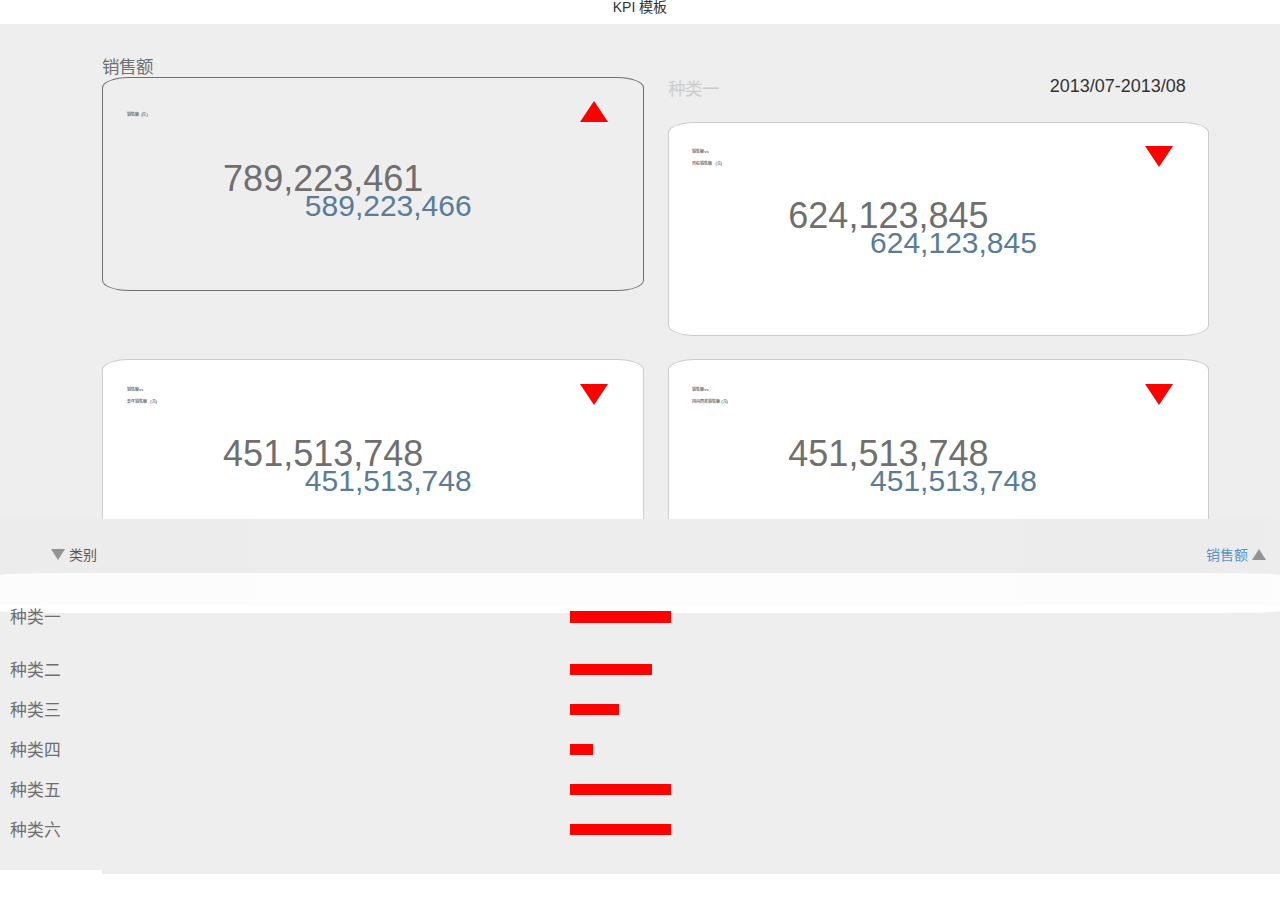
==== index.html @ d042d98a "the kpi io" ====
<!DOCTYPE html>
<html lang="zh-CN">
  <head>
    <meta charset="utf-8">
    <meta http-equiv="X-UA-Compatible" content="IE=edge">
    <meta name="viewport" content="width=device-width, initial-scale=1">
      <meta name="viewport" content="width=device-width, initial-scale=1.0, user-scalable=0, minimum-scale=1.0, maximum-scale=1.0">
      <meta name="apple-mobile-web-app-capable" content="yes">
      <meta name="apple-mobile-web-app-status-bar-style" content="black">
    <!-- 上述3个meta标签*必须*放在最前面，任何其他内容都*必须*跟随其后！ -->
    <title>Bootstrap 101 Template</title>
      <script src="./bower_components/jquery/dist/jquery.min.js"></script>
      <script src="./js/jq_scroll.js"></script>
      <script type="text/javascript" src="./bower_components/jquery-touchswipe/jquery.touchSwipe.min.js"></script>
    <!--  <script src="./js/scroll.js"></script>
    <!-- Bootstrap -->
    <link href="./bower_components/bootstrap/dist/css/bootstrap.min.css" rel="stylesheet">
    <link rel="stylesheet" type="text/css" href="./css/main.css">
    <!-- HTML5 shim and Respond.js for IE8 support of HTML5 elements and media queries -->
    <!-- WARNING: Respond.js doesn't work if you view the page via file:// -->
    <!--[if lt IE 9]>
      <script src="//cdn.bootcss.com/html5shiv/3.7.2/html5shiv.min.js"></script>
      <script src="//cdn.bootcss.com/respond.js/1.4.2/respond.min.js"></script>
    <![endif]-->
      <script type="text/javascript">
          $(document).ready(function(){
              $("#wrapper").Scroll({line:1,speed:100,timer:1000,up:"but_up",down:"but_down"});

          })
      </script>
  </head>
  <body>
  <div class="container_wrap">
           <h1 class="page_title">KPI 模板 </h1>

        <div class="row indContainer">

            <h2 class="row_title ">销售额</h2>
                <p class="curr_goods">种类一</p>
            <h4 class="curr_month">2013/07-2013/08</h4>

            <!--the grid begin   -->

            <div class="col-xs-6 inde sales_vs_last active_box" data-inde="销售额">
                <p class="curr_inde_title">销售额  &nbsp;(元)</p>
                <span class="tringle  right"></span>
                <a href="#" class="curr_data">789,221,668</a>
                <a href="#" class="last_data">623,878,456</a>
            </div>

             <div class="col-xs-6 inde sales" data-inde="销售额vs目标销售额(元)">
                 <p class="curr_inde_title">销售额vs<br>目标销售额  &nbsp; (元)</p>
                 <span class="tringle right"></span>
                 <a href="#" class="curr_data">789,221,668</a>
                 <a href="#" class="last_data">623,878,456</a>
            </div>

             <div class="col-xs-6 inde average" data-inde="销售额vs去年销售额(元)">
                 <p class="curr_inde_title">销售额vs<br>去年销售额  &nbsp; (元)</p>
                 <span class="tringle right"></span>
                 <a href="#" class="curr_data">789,221,668</a>
                 <a href="#" class="last_data">623,878,456</a>
            </div>

             <div class="col-xs-6 inde profit" data-inde="销售额vs国内同类销售额(元)">
                 <p class="curr_inde_title">销售额vs<br>国内同类销售额&nbsp;(元)</p>
                 <span class="tringle right"></span>
                 <a href="#" class="curr_data">789,221,668</a>
                 <a href="#" class="last_data">623,878,456</a>
            </div>

             <div class="col-xs-6 inde total" data-inde="销售额vs国际同类销售额(元)">
                 <p class="curr_inde_title">销售额vs<br>国际同类销售额&nbsp;(元)</p>
                 <span class="tringle right"></span>
                 <a href="#" class="curr_data">789,221,668</a>
                 <a href="#" class="last_data">623,878,456</a>
            </div>

             <div class="col-xs-6 inde transaction" data-inde="总处方数">
                 <p class="curr_inde_title">总处方数  &nbsp; (个)</p>
                 <span class="tringle right"></span>
                 <a href="#" class="curr_data">789,221,668</a>
                 <a href="#" class="last_data">623,878,456</a>
            </div>

            <!-- wait to dynamic add -->
            <!-- the grid end     -->
            <div class="clearfix"></div>
            <div class="togglePage left">
                <a class="toggle_circle active_circle"></a>
                <a class="toggle_circle"></a>
            </div>   <!-- togglePage  end -->
        </div>  <!--  indeContainer end -->



        <div class="indecatorArr">
            <div class="inde_detail">
                <span ><i class="arrow_down"></i>&nbsp;类别</span>
                <span class="right sales_inde"><a>销售额 </a> <i class="arrow_top"></i></span>
            </div>   <!-- indecatorArr  end -->

            <div id="wrapper">
                <div id="scroller">
                    <ul>
                        <li class="curr_type_goods list_goods">种类一 <span class=""></span></li>
                        <li class="list_goods">种类二    <span class=" "></span></li>
                        <li class="list_goods">种类三    <span class=" "></span></li>
                        <li class="list_goods">种类四    <span class=" "></span></li>
                        <li class="list_goods">种类五    <span class=" "></span></li>
                        <li class="list_goods">种类六    <span class=" "></span></li>
                    </ul>
                </div>
            </div>
  </div>
</div>     <!-- container_wrapper end  -->


    <!-- jQuery (necessary for Bootstrap's JavaScript plugins) -->


 <script src="./js/scroll.js" ></script>
  </body>
</html>
---- css/main.css ----
/**********      page        ich

**********
		TODO the curr respon device base on ip6

**********/

/**********      public         css   ********************/
*{
	 margin: 0;
	padding: 0;
}
a:hover,link{
	 text-decoration: none;
}
html,body{
	 height: 100%;
}
li{
	 list-style: none;

}
h1,h2,h3,h4,h5{
	 margin: 0;
	padding: 0;
}
a{
	 text-decoration: none;
}
span{
	 margin: 0;
	padding: 0;
	display:  inline !important;
}
.left{
	 float: left;
	display: inline-block;
}
.right{
	float: right;

}
.clearfix_ri{
	clear: right;
}

.tringle{
	 margin-top: 0;
}
.red_tringle_top{
	width:0;
	height:0;
	border-left:1em solid transparent;
	border-right:1em solid transparent;
	border-bottom:1.5em solid red;
}
.red_tringle_bottom{
	width:0;
	height:0;
	border-left:1em solid transparent;
	border-right:1em solid transparent;
	border-top:1.5em solid red;
	margin:  0 !important;
	padding: 0 !important;
}

.green_tringle_top{
	width:0;
	height:0;
	border-left:2rem solid transparent;
	border-right:2rem solid transparent;
	border-bottom:2rem solid green;
}
.green_tringle_bottom{
	width:0;
	height:0;
	border-left:2rem solid transparent;
	border-right:2rem solid transparent;
	border-top:2rem solid green;
}

/* the css style important rank sort by */
.active_box{
	 border-color: #6f6f6f !important;
	 background-color: #eeeeee !important;
}


.active_circle{
	 background-color: #7d7d7d !important;
}


.arrow_down{
	width:0;
	height:0;
	border-left:.5em solid transparent;
	border-right:.5em solid transparent;
	border-top:.8em solid #7d7d7d;
	display: inline-block;
}

.arrow_top{
	width:0;
	height:0;
	border-left:.5em solid transparent;
	border-right:.5em solid transparent;
	border-bottom:.8em solid #7d7d7d;
	display: inline-block;
}




/*********       publice        css       end ************/
.container_wrap{                   /* total wrapper */
	 background: #ffffff;
	 width: 100% ;
	 height: 100% ;

}
.page_title{
	/* TODO height 2.7% */
	 text-align: center;
	 height: 2.7%;
	font-size: 1em;
}
.row_title,.curr_goods{
   font-size: 1.25em;
}
.row_title{
	  color: #6f6f6f;
}
.curr_goods{
	 color: #919191;
}
.curr_month{
	 float: right;
	margin-right: 8%;
}
.indContainer,.indecatorArr{
    background: #eeeeee;
	margin: 0 auto 0 auto;
	width: 100%;
}

.indContainer{
	/* padding-left-right 18px top 20px*/
	/* the parent width 100% 750px*/
  /* height 682
   page height 1334
  */
  padding:2.6% 0 0 8% ;
  height: 55%;  /*  55% */
}
.curr_goods{
	 color: #cccccc;
	 display: inline-block;
	 margin-bottom: 20px;
}

.inde{
    /*   width 346 height 160
        the parent elem  width  750 height 682
        now 175 * 83
        46 * 23 %
    */
	width: 46%;
	height: 23%;
	background: white;
	padding: 2% 3% 15% 2%;
	border: 1px solid #cccccc;
	border-radius: 5%;
    margin-bottom: 2%;

	/*box-shadow: 1px 1px black;*/
}

.curr_inde_title{
	font-size: 0.4rem;
	color: #6f6f6f;
	font-weight: 600;
	line-height: 1.2rem;
	height: 1rem;
    margin-bottom: 5%;
	display: inline-block;
}

.curr_data{
    font-size: 2.2rem;
	color: #6f6f6f;
	display: block;
	margin-left: 20%;
	margin-top: -4%;
}
.last_data{
	 font-size: 1.8rem;
	 color: #5a7c96;
	display: block;
	 margin-left: 37%;
	margin-top: -3%;

}


.inde:nth-child(even){
	  margin-right: 2%;  /*2%*/

}

.togglePage{
    width: 100%;
	height: 2em;
	background: #eeeeee;
	text-align: center;
	margin-top: 1%;


}
.togglePage a:first-child{
	 margin-right: 3%;
	margin-left: -6%;
}

.toggle_circle{
	 width: 10px;
	 height: 10px ;
	 border-radius: 50%;
	 background: #cecece;
	display: inline-block !important;
}

.indecatorArr{
	/* box height 1334
	   this height 520
	*/
	height: 39%;
	position: relative;
}


.inde_detail{
	  /*
	  	 height 118px
	  */
	width: 100%;
	height: 24.6%;
	z-index: 10;
	position: absolute;
	background-color: rgba(229,229,229,0.1);
	opacity: 0.8;
	padding-top: 2%;
	padding-left: 4%;
}
.sales_inde{
	  margin-right: 1em;
	  color: #ababab;
}



/******************/

#wrapper {
	position: absolute;
	overflow: hidden;
	left: 0;
	top: 8%;
	bottom: 0;
	right:0;

}


#scroller li {
	padding: 0 10px;
	height: 40px;
	line-height: 40px;
	background-color: #eee;
	font-size: 1.2em;
	color:#6f6f6f;


}

.obj_data{
	 opacity: 0;
}

.curr_type_goods{
	width: 100%;
	border-radius: 5%;
	background: white !important;
	display: block;
	z-index: 2000;
	margin:2% 0 1% 0;

}

.type_rect{

	 height: .7em;
	 background-color: red;
	 margin-top: 3%;
     display: inline-block !important;
	margin-left: 40%;


}
/**********************/



/**************************** ipad  media query   css  start****************************/

/* i5 max width 320px */
@media screen and (max-device-width: 320px) and (min-device-width: 320px){
	.tringle{

	}
	.curr_data{
		font-size: 1.8rem;
		margin-top: 0;
	}
	.last_data{
		font-size: 1.3rem;
		margin-top: -4%;
	}
	.indContainer{
		height: 68%;
	}
    .curr_inde_title{
        width: 58%;
	}
	.inde{
		 height: 24%;
		 padding-bottom: 8%;
	}
}

/* galaxy 5 max width 320px */
@media screen and (max-device-width: 360px) and (min-device-width: 360px){
	.tringle{
		margin-top: -25%;
		margin-right: -20%;
	}
	.curr_data{
		 font-size: 1.8rem;
	}
	.last_data{
		 font-size: 1.5rem;
		 margin-top: -4%;
	}
	.indContainer{
		 height: 58%;
	}

}


/* i6 max width 375px */
@media screen and (max-device-width: 375px) {
	 .inde{
		  padding: 2% 8% 22% 2%;
	 }
	.tringle{
		margin-top: 0;
		margin-right: -18%;
	}
	.togglePage{
		 margin-top: -1%;
	}
}


/* ipad max width 768px*/
@media screen and (min-device-width: 768px) {
	.tringle{
		margin-top: 0;
		margin-bottom: 6%;

	}
	.curr_data{
		font-size: 3.6rem;
		margin-right: -30%;
		margin-top: 2%;
	}
	.last_data{
		font-size: 3rem;
		margin-top: -4%;
	}
	.inde{
		 padding-bottom: 16%;
	}
}

/**************************** ipad  media query   css  end ************************/
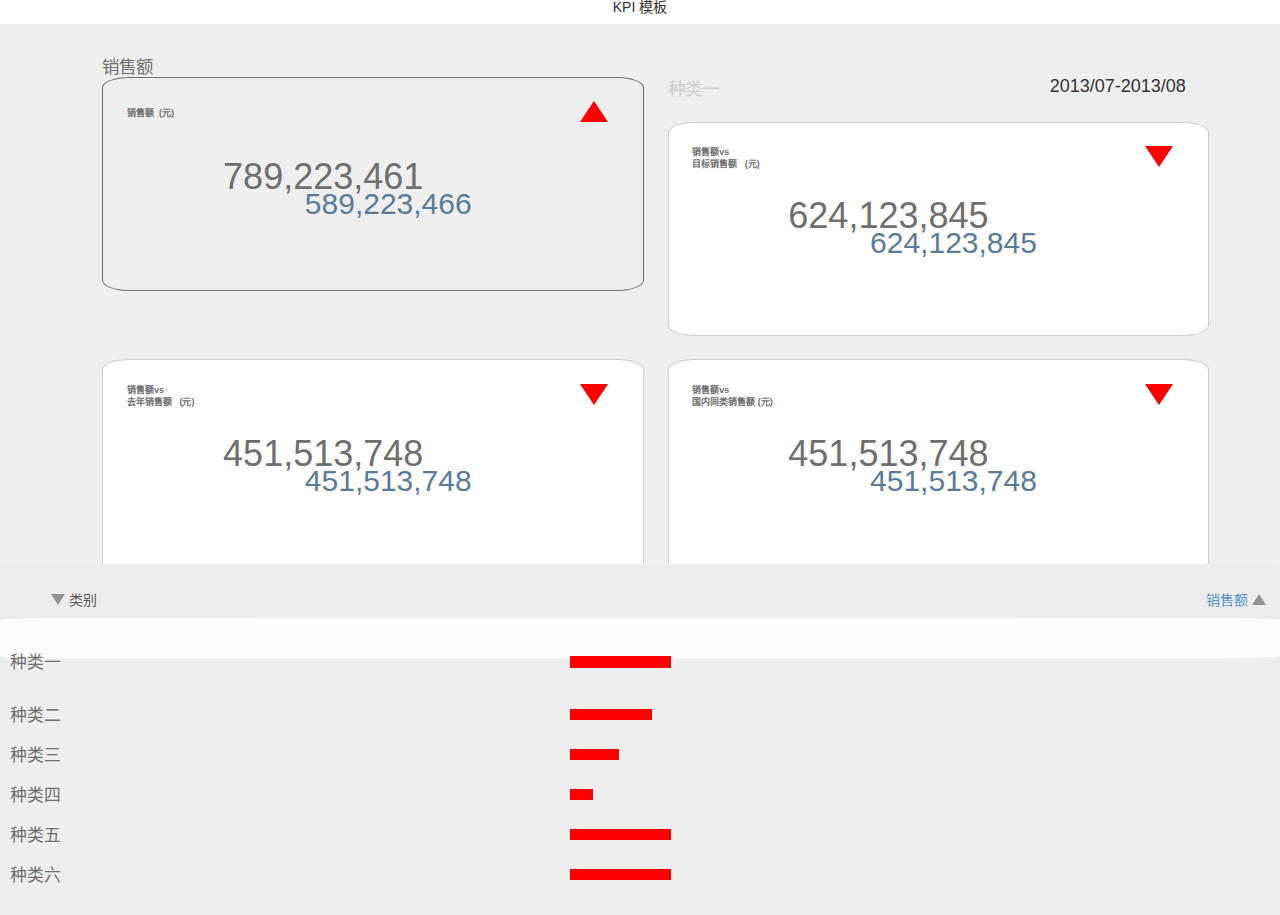
==== commit 8880c27e: "3" ====
--- a/index.html
+++ b/index.html
@@ -8,7 +8,7 @@
       <meta name="apple-mobile-web-app-capable" content="yes">
       <meta name="apple-mobile-web-app-status-bar-style" content="black">
     <!-- 上述3个meta标签*必须*放在最前面，任何其他内容都*必须*跟随其后！ -->
-    <title>Bootstrap 101 Template</title>
+    <title>RitsuYan Io</title>
       <script src="./bower_components/jquery/dist/jquery.min.js"></script>
       <script src="./js/jq_scroll.js"></script>
       <script type="text/javascript" src="./bower_components/jquery-touchswipe/jquery.touchSwipe.min.js"></script>
--- a/css/main.css
+++ b/css/main.css
@@ -151,7 +151,7 @@
    page height 1334
   */
   padding:2.6% 0 0 8% ;
-  height: 55%;  /*  55% */
+  height: 60%;  /*  55% */
 }
 .curr_goods{
 	 color: #cccccc;
@@ -177,7 +177,7 @@
 }
 
 .curr_inde_title{
-	font-size: 0.4rem;
+	font-size: 0.9rem;
 	color: #6f6f6f;
 	font-weight: 600;
 	line-height: 1.2rem;
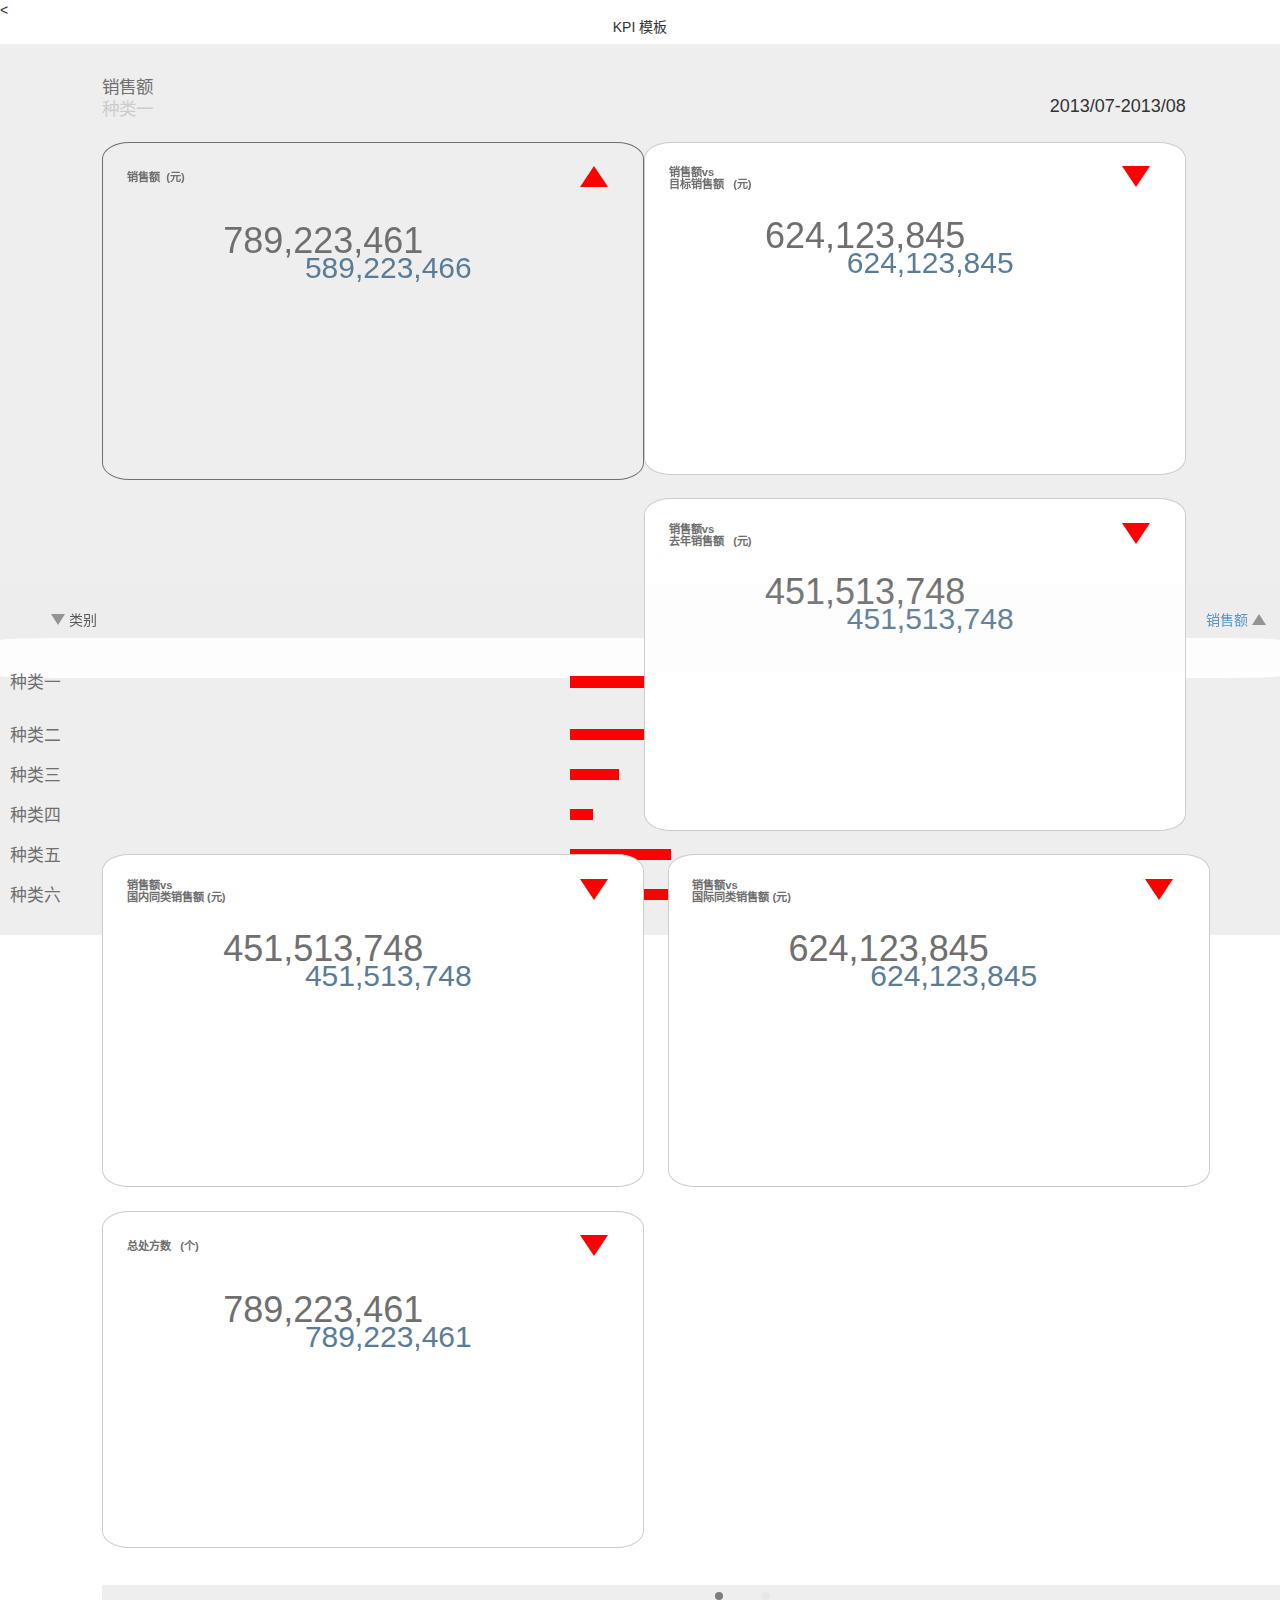
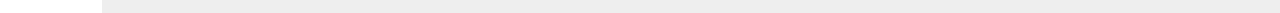
==== commit 19fcdea1: "ohhhh" ====
--- a/index.html
+++ b/index.html
@@ -9,6 +9,7 @@
       <meta name="apple-mobile-web-app-status-bar-style" content="black">
     <!-- 上述3个meta标签*必须*放在最前面，任何其他内容都*必须*跟随其后！ -->
     <title>RitsuYan Io</title>
+      < <link rel="stylesheet" href="./css/swiper.min.css">
       <script src="./bower_components/jquery/dist/jquery.min.js"></script>
       <script src="./js/jq_scroll.js"></script>
       <script type="text/javascript" src="./bower_components/jquery-touchswipe/jquery.touchSwipe.min.js"></script>
@@ -40,7 +41,9 @@
             <h4 class="curr_month">2013/07-2013/08</h4>
 
             <!--the grid begin   -->
-
+        <div class="swiper-container">
+            <div class="swiper-wrapper">
+            <div class="swiper-slide">
             <div class="col-xs-6 inde sales_vs_last active_box" data-inde="销售额">
                 <p class="curr_inde_title">销售额  &nbsp;(元)</p>
                 <span class="tringle  right"></span>
@@ -82,13 +85,32 @@
                  <a href="#" class="curr_data">789,221,668</a>
                  <a href="#" class="last_data">623,878,456</a>
             </div>
+             </div>  <!-- slide first page -->
+
+             <div class="swiper-slide">
+                 <div class="col-xs-6 inde total" data-inde="销售额vs国际同类销售额(元)">
+                     <p class="curr_inde_title">销售额vs<br>国际同类销售额&nbsp;(元)</p>
+                     <span class="tringle right"></span>
+                     <a href="#" class="curr_data">789,221,668</a>
+                     <a href="#" class="last_data">623,878,456</a>
+                 </div>
+
+                 <div class="col-xs-6 inde transaction" data-inde="总处方数">
+                     <p class="curr_inde_title">总处方数  &nbsp; (个)</p>
+                     <span class="tringle right"></span>
+                     <a href="#" class="curr_data">789,221,668</a>
+                     <a href="#" class="last_data">623,878,456</a>
+                 </div>
+             </div>
+             </div>     <!-- wrapper  end -->
+              </div>   <!-- swipe container-->
 
             <!-- wait to dynamic add -->
             <!-- the grid end     -->
+
             <div class="clearfix"></div>
-            <div class="togglePage left">
-                <a class="toggle_circle active_circle"></a>
-                <a class="toggle_circle"></a>
+      <div class="swiper-pagination togglePage left">
+
             </div>   <!-- togglePage  end -->
         </div>  <!--  indeContainer end -->
 
@@ -96,19 +118,19 @@
 
         <div class="indecatorArr">
             <div class="inde_detail">
-                <span ><i class="arrow_down"></i>&nbsp;类别</span>
-                <span class="right sales_inde"><a>销售额 </a> <i class="arrow_top"></i></span>
+                <span ><i class=" sort_li arrow_down"></i>&nbsp;类别</span>
+                <span class="right sales_inde"><a>销售额 </a> <i class="sort_goods arrow_top"></i></span>
             </div>   <!-- indecatorArr  end -->
 
             <div id="wrapper">
                 <div id="scroller">
-                    <ul>
-                        <li class="curr_type_goods list_goods">种类一 <span class=""></span></li>
-                        <li class="list_goods">种类二    <span class=" "></span></li>
-                        <li class="list_goods">种类三    <span class=" "></span></li>
-                        <li class="list_goods">种类四    <span class=" "></span></li>
-                        <li class="list_goods">种类五    <span class=" "></span></li>
-                        <li class="list_goods">种类六    <span class=" "></span></li>
+                    <ul id="scroll_list">
+                        <li class="curr_type_goods list_goods">种类一 <span class="show_width"></span></li>
+                        <li class="list_goods">种类二    <span class="show_width"></span></li>
+                        <li class="list_goods">种类三    <span class="show_width"></span></li>
+                        <li class="list_goods">种类四    <span class="show_width"></span></li>
+                        <li class="list_goods">种类五    <span class="show_width"></span></li>
+                        <li class="list_goods">种类六    <span class="show_width"></span></li>
                     </ul>
                 </div>
             </div>
@@ -120,5 +142,14 @@
 
 
  <script src="./js/scroll.js" ></script>
+  <script src="./js/swiper.min.js"></script>
+  <script>
+      var swiper = new Swiper('.swiper-container', {
+          nextButton: '.swiper-button-next',
+          prevButton: '.swiper-button-prev',
+          pagination: '.swiper-pagination',
+          paginationType: 'bullets'
+      });
+  </script>
   </body>
 </html>--- a/css/main.css
+++ b/css/main.css
@@ -110,9 +110,19 @@
 }
 
 
-
-
-/*********       publice        css       end ************/
+.swiper-pagination-bullet{
+	 display: inline-block !important;
+	background: #cecece !important;
+
+}
+.swiper-pagination-bullet:first-child{
+	  margin-right: 3%;
+}
+.swiper-pagination-bullet-active {
+	background: #7d7d7d !important;
+}
+
+	/*********       publice        css       end ************/
 .container_wrap{                   /* total wrapper */
 	 background: #ffffff;
 	 width: 100% ;
@@ -168,7 +178,7 @@
 	width: 46%;
 	height: 23%;
 	background: white;
-	padding: 2% 3% 15% 2%;
+	padding: 2% 3% 5% 2%;
 	border: 1px solid #cccccc;
 	border-radius: 5%;
     margin-bottom: 2%;
@@ -177,7 +187,7 @@
 }
 
 .curr_inde_title{
-	font-size: 0.9rem;
+	font-size: 0.8em;
 	color: #6f6f6f;
 	font-weight: 600;
 	line-height: 1.2rem;
@@ -217,18 +227,7 @@
 
 
 }
-.togglePage a:first-child{
-	 margin-right: 3%;
-	margin-left: -6%;
-}
-
-.toggle_circle{
-	 width: 10px;
-	 height: 10px ;
-	 border-radius: 50%;
-	 background: #cecece;
-	display: inline-block !important;
-}
+
 
 .indecatorArr{
 	/* box height 1334
@@ -398,17 +397,23 @@
 
 
 
-
-
-
-
-
-
-
-
-
-
-
-
-
-
+/**************************** animate  start  ********************************/
+
+.show_width{
+	  transition: width 1s;
+}
+
+/**************************** animate end  *********************************/
+
+
+
+
+
+
+
+
+
+
+
+
+
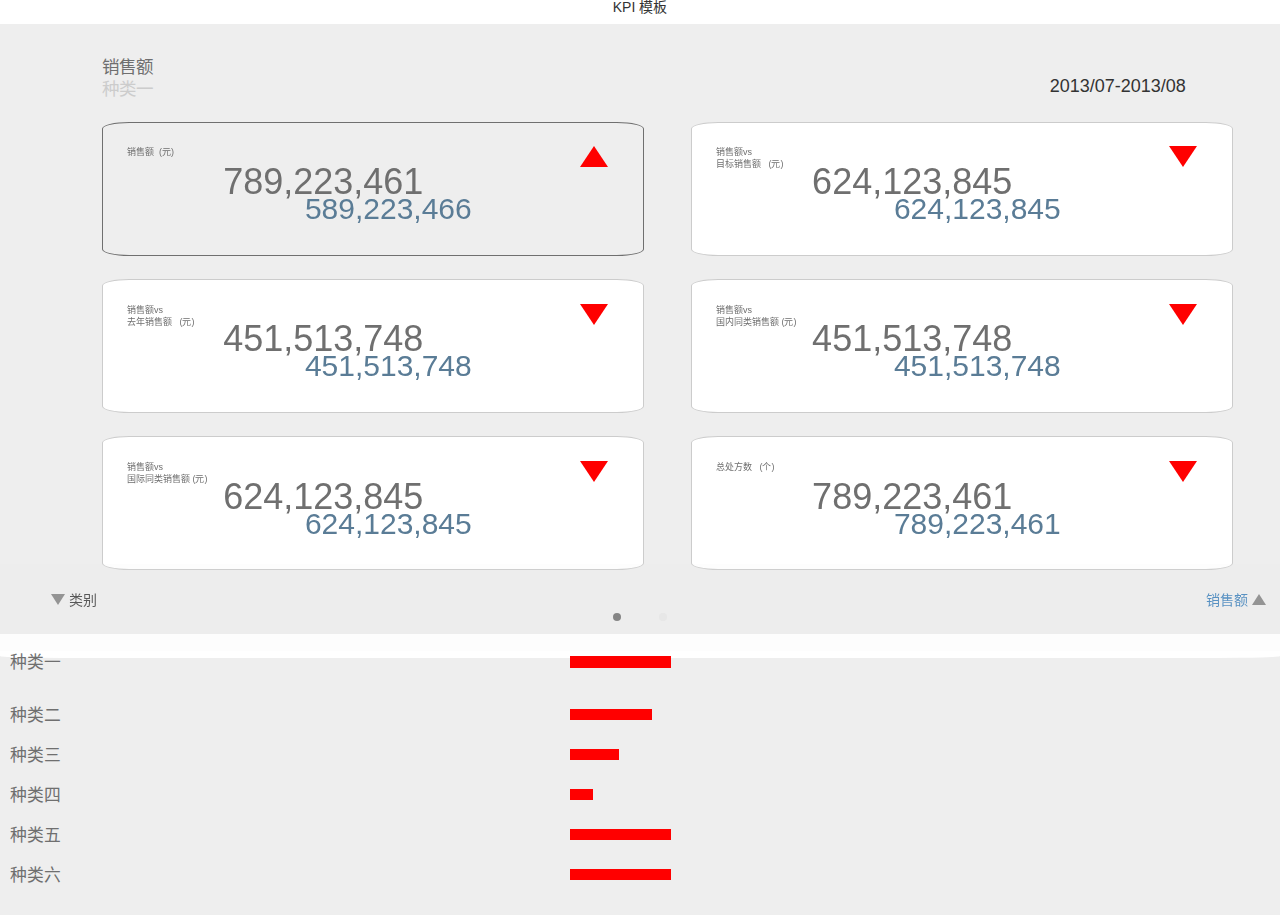
==== commit 0d0ce4ae: "the first page finished" ====
--- a/index.html
+++ b/index.html
@@ -9,7 +9,7 @@
       <meta name="apple-mobile-web-app-status-bar-style" content="black">
     <!-- 上述3个meta标签*必须*放在最前面，任何其他内容都*必须*跟随其后！ -->
     <title>RitsuYan Io</title>
-      < <link rel="stylesheet" href="./css/swiper.min.css">
+       <link rel="stylesheet" href="./css/swiper.min.css">
       <script src="./bower_components/jquery/dist/jquery.min.js"></script>
       <script src="./js/jq_scroll.js"></script>
       <script type="text/javascript" src="./bower_components/jquery-touchswipe/jquery.touchSwipe.min.js"></script>
@@ -89,7 +89,7 @@
 
              <div class="swiper-slide">
                  <div class="col-xs-6 inde total" data-inde="销售额vs国际同类销售额(元)">
-                     <p class="curr_inde_title">销售额vs<br>国际同类销售额&nbsp;(元)</p>
+                     <a class="curr_inde_title">销售额vs<br>国际同类销售额&nbsp;(元)</a>
                      <span class="tringle right"></span>
                      <a href="#" class="curr_data">789,221,668</a>
                      <a href="#" class="last_data">623,878,456</a>
--- a/css/main.css
+++ b/css/main.css
@@ -9,6 +9,7 @@
 *{
 	 margin: 0;
 	padding: 0;
+	transition: color 1s;
 }
 a:hover,link{
 	 text-decoration: none;
@@ -178,22 +179,24 @@
 	width: 46%;
 	height: 23%;
 	background: white;
-	padding: 2% 3% 5% 2%;
+	padding: 2% 3% 1% 2%;
 	border: 1px solid #cccccc;
 	border-radius: 5%;
     margin-bottom: 2%;
+	overflow: hidden !important;
+	float: left;
 
 	/*box-shadow: 1px 1px black;*/
 }
 
 .curr_inde_title{
-	font-size: 0.8em;
+	font-size: 0.9rem;
 	color: #6f6f6f;
-	font-weight: 600;
 	line-height: 1.2rem;
 	height: 1rem;
-    margin-bottom: 5%;
-	display: inline-block;
+    display: inline-block;
+	float: left;
+	margin-bottom: 15%;
 }
 
 .curr_data{
@@ -201,7 +204,7 @@
 	color: #6f6f6f;
 	display: block;
 	margin-left: 20%;
-	margin-top: -4%;
+	margin-top: 2%;
 }
 .last_data{
 	 font-size: 1.8rem;
@@ -224,6 +227,7 @@
 	background: #eeeeee;
 	text-align: center;
 	margin-top: 1%;
+	margin-left: -8%;
 
 
 }
@@ -274,7 +278,7 @@
 #scroller li {
 	padding: 0 10px;
 	height: 40px;
-	line-height: 40px;
+	line-height:1.2em;
 	background-color: #eee;
 	font-size: 1.2em;
 	color:#6f6f6f;
@@ -294,6 +298,7 @@
 	z-index: 2000;
 	margin:2% 0 1% 0;
 
+
 }
 
 .type_rect{
@@ -360,11 +365,11 @@
 /* i6 max width 375px */
 @media screen and (max-device-width: 375px) {
 	 .inde{
-		  padding: 2% 8% 22% 2%;
+		  padding: 2% 8% 0 2%;
 	 }
 	.tringle{
 		margin-top: 0;
-		margin-right: -18%;
+		margin-right: 0 !important;
 	}
 	.togglePage{
 		 margin-top: -1%;
@@ -389,7 +394,7 @@
 		margin-top: -4%;
 	}
 	.inde{
-		 padding-bottom: 16%;
+		 padding-bottom: 2%;
 	}
 }
 
@@ -401,19 +406,27 @@
 
 .show_width{
 	  transition: width 1s;
+	  color: dimgray;
+	font-size: 1em;
 }
 
 /**************************** animate end  *********************************/
 
-
-
-
-
-
-
-
-
-
-
-
-
+/**************************** styles rewrite begin ******************************/
+.inde:nth-child(2n) {
+	margin-left: 4%;
+}
+/**************************** styles rewrite end******************************/
+
+
+
+
+/* height required
+
+
+
+
+
+
+
+
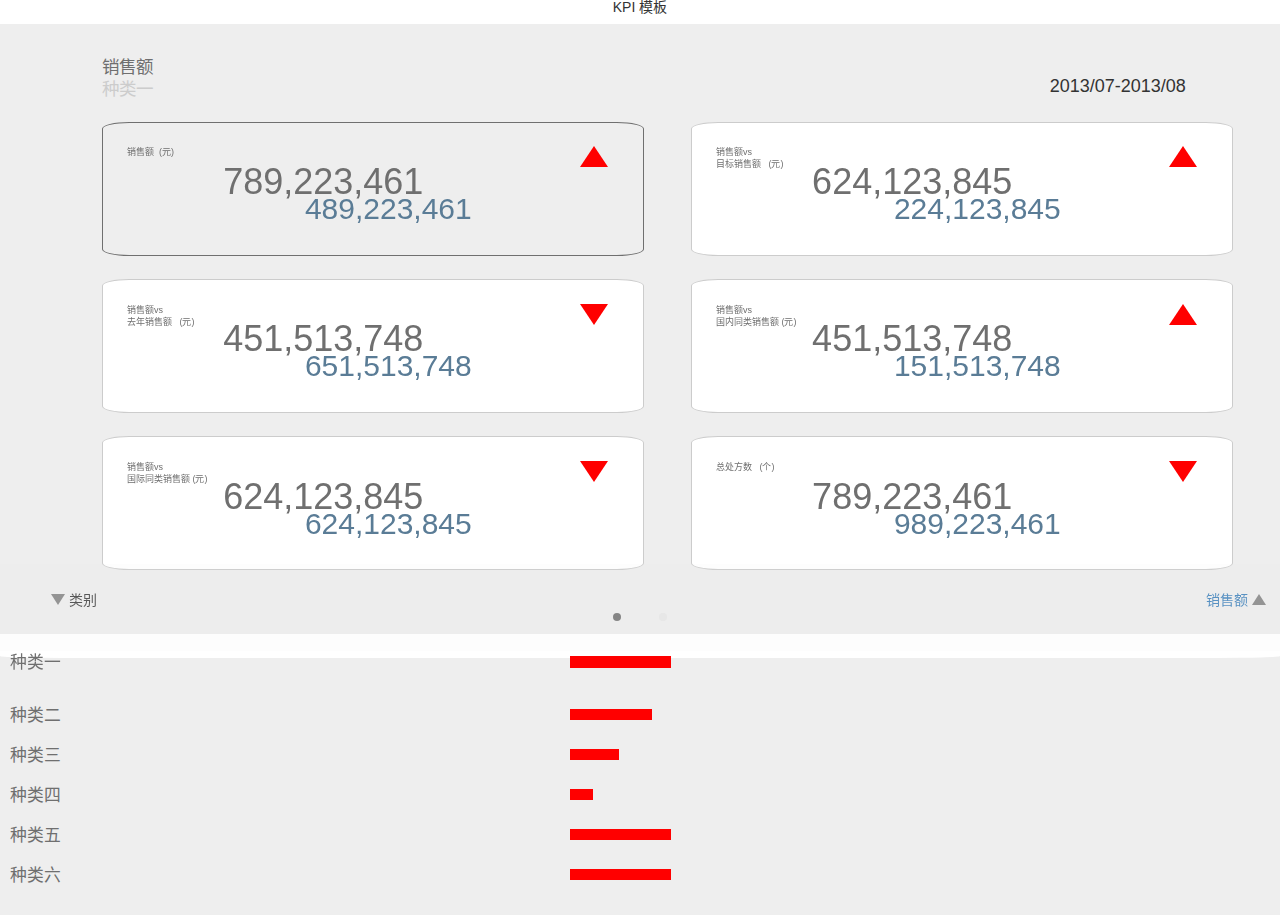
==== commit e45e0cff: "the kpi end" ====
--- a/index.html
+++ b/index.html
@@ -1,18 +1,19 @@
 <!DOCTYPE html>
 <html lang="zh-CN">
-  <head>
+
+<head>
     <meta charset="utf-8">
     <meta http-equiv="X-UA-Compatible" content="IE=edge">
     <meta name="viewport" content="width=device-width, initial-scale=1">
-      <meta name="viewport" content="width=device-width, initial-scale=1.0, user-scalable=0, minimum-scale=1.0, maximum-scale=1.0">
-      <meta name="apple-mobile-web-app-capable" content="yes">
-      <meta name="apple-mobile-web-app-status-bar-style" content="black">
+    <meta name="viewport" content="width=device-width, initial-scale=1.0, user-scalable=0, minimum-scale=1.0, maximum-scale=1.0">
+    <meta name="apple-mobile-web-app-capable" content="yes">
+    <meta name="apple-mobile-web-app-status-bar-style" content="black">
     <!-- 上述3个meta标签*必须*放在最前面，任何其他内容都*必须*跟随其后！ -->
     <title>RitsuYan Io</title>
-       <link rel="stylesheet" href="./css/swiper.min.css">
-      <script src="./bower_components/jquery/dist/jquery.min.js"></script>
-      <script src="./js/jq_scroll.js"></script>
-      <script type="text/javascript" src="./bower_components/jquery-touchswipe/jquery.touchSwipe.min.js"></script>
+    <link rel="stylesheet" href="./css/swiper.min.css">
+    <script src="./bower_components/jquery/dist/jquery.min.js"></script>
+    <script src="./js/jq_scroll.js"></script>
+    <script type="text/javascript" src="./bower_components/jquery-touchswipe/jquery.touchSwipe.min.js"></script>
     <!--  <script src="./js/scroll.js"></script>
     <!-- Bootstrap -->
     <link href="./bower_components/bootstrap/dist/css/bootstrap.min.css" rel="stylesheet">
@@ -23,133 +24,152 @@
       <script src="//cdn.bootcss.com/html5shiv/3.7.2/html5shiv.min.js"></script>
       <script src="//cdn.bootcss.com/respond.js/1.4.2/respond.min.js"></script>
     <![endif]-->
-      <script type="text/javascript">
+    <script type="text/javascript">
           $(document).ready(function(){
               $("#wrapper").Scroll({line:1,speed:100,timer:1000,up:"but_up",down:"but_down"});
 
           })
       </script>
-  </head>
-  <body>
-  <div class="container_wrap">
-           <h1 class="page_title">KPI 模板 </h1>
+</head>
 
+<body>
+    <div class="container_wrap">
+        <h1 class="page_title">KPI 模板 </h1>
+        <div id="main"></div>
         <div class="row indContainer">
 
+
+
             <h2 class="row_title ">销售额</h2>
-                <p class="curr_goods">种类一</p>
+            <p class="curr_goods">种类一</p>
             <h4 class="curr_month">2013/07-2013/08</h4>
 
             <!--the grid begin   -->
-        <div class="swiper-container">
-            <div class="swiper-wrapper">
-            <div class="swiper-slide">
-            <div class="col-xs-6 inde sales_vs_last active_box" data-inde="销售额">
-                <p class="curr_inde_title">销售额  &nbsp;(元)</p>
-                <span class="tringle  right"></span>
-                <a href="#" class="curr_data">789,221,668</a>
-                <a href="#" class="last_data">623,878,456</a>
+            <div class="swiper-container">
+                <div class="swiper-wrapper">
+                    <div class="swiper-slide">
+                        <div class="col-xs-6 inde sales_vs_last active_box" data-inde="销售额">
+                            <p class="curr_inde_title">销售额 &nbsp;(元)</p>
+                            <span class="tringle  right"></span>
+                            <a href="#" class="curr_data">789,221,668</a>
+                            <a href="#" class="last_data">623,878,456</a>
+                        </div>
+
+                        <div class="col-xs-6 inde sales" data-inde="销售额vs目标销售额(元)">
+                            <p class="curr_inde_title">销售额vs<br>目标销售额 &nbsp; (元)</p>
+                            <span class="tringle right"></span>
+                            <a href="#" class="curr_data">789,221,668</a>
+                            <a href="#" class="last_data">623,878,456</a>
+                        </div>
+
+                        <div class="col-xs-6 inde average" data-inde="销售额vs去年销售额(元)">
+                            <p class="curr_inde_title">销售额vs<br>去年销售额 &nbsp; (元)</p>
+                            <span class="tringle right"></span>
+                            <a href="#" class="curr_data">789,221,668</a>
+                            <a href="#" class="last_data">623,878,456</a>
+                        </div>
+
+                        <div class="col-xs-6 inde profit" data-inde="销售额vs国内同类销售额(元)">
+                            <p class="curr_inde_title">销售额vs<br>国内同类销售额&nbsp;(元)</p>
+                            <span class="tringle right"></span>
+                            <a href="#" class="curr_data">789,221,668</a>
+                            <a href="#" class="last_data">623,878,456</a>
+                        </div>
+
+                        <div class="col-xs-6 inde total" data-inde="销售额vs国际同类销售额(元)">
+                            <p class="curr_inde_title">销售额vs<br>国际同类销售额&nbsp;(元)</p>
+                            <span class="tringle right"></span>
+                            <a href="#" class="curr_data">789,221,668</a>
+                            <a href="#" class="last_data">623,878,456</a>
+                        </div>
+
+                        <div class="col-xs-6 inde transaction" data-inde="总处方数">
+                            <p class="curr_inde_title">总处方数 &nbsp; (个)</p>
+                            <span class="tringle right"></span>
+                            <a href="#" class="curr_data">789,221,668</a>
+                            <a href="#" class="last_data">623,878,456</a>
+                        </div>
+                    </div>
+                    <!-- slide first page -->
+
+                    <div class="swiper-slide">
+                        <div class="col-xs-6 inde total" data-inde="page2_1(元)">
+                            <a class="curr_inde_title">销售额vs<br>国际同类销售额&nbsp;(元)</a>
+                            <span class="tringle right"></span>
+                            <a href="#" class="curr_data">789,221,668</a>
+                            <a href="#" class="last_data">623,878,456</a>
+                        </div>
+
+                        <div class="col-xs-6 inde transaction" data-inde="page2_2(元)">
+                            <p class="curr_inde_title">总处方数 &nbsp; (个)</p>
+                            <span class="tringle right"></span>
+                            <a href="#" class="curr_data">789,221,668</a>
+                            <a href="#" class="last_data">623,878,456</a>
+                        </div>
+                    </div>
+                </div>
+                <!-- wrapper  end -->
             </div>
-
-             <div class="col-xs-6 inde sales" data-inde="销售额vs目标销售额(元)">
-                 <p class="curr_inde_title">销售额vs<br>目标销售额  &nbsp; (元)</p>
-                 <span class="tringle right"></span>
-                 <a href="#" class="curr_data">789,221,668</a>
-                 <a href="#" class="last_data">623,878,456</a>
-            </div>
-
-             <div class="col-xs-6 inde average" data-inde="销售额vs去年销售额(元)">
-                 <p class="curr_inde_title">销售额vs<br>去年销售额  &nbsp; (元)</p>
-                 <span class="tringle right"></span>
-                 <a href="#" class="curr_data">789,221,668</a>
-                 <a href="#" class="last_data">623,878,456</a>
-            </div>
-
-             <div class="col-xs-6 inde profit" data-inde="销售额vs国内同类销售额(元)">
-                 <p class="curr_inde_title">销售额vs<br>国内同类销售额&nbsp;(元)</p>
-                 <span class="tringle right"></span>
-                 <a href="#" class="curr_data">789,221,668</a>
-                 <a href="#" class="last_data">623,878,456</a>
-            </div>
-
-             <div class="col-xs-6 inde total" data-inde="销售额vs国际同类销售额(元)">
-                 <p class="curr_inde_title">销售额vs<br>国际同类销售额&nbsp;(元)</p>
-                 <span class="tringle right"></span>
-                 <a href="#" class="curr_data">789,221,668</a>
-                 <a href="#" class="last_data">623,878,456</a>
-            </div>
-
-             <div class="col-xs-6 inde transaction" data-inde="总处方数">
-                 <p class="curr_inde_title">总处方数  &nbsp; (个)</p>
-                 <span class="tringle right"></span>
-                 <a href="#" class="curr_data">789,221,668</a>
-                 <a href="#" class="last_data">623,878,456</a>
-            </div>
-             </div>  <!-- slide first page -->
-
-             <div class="swiper-slide">
-                 <div class="col-xs-6 inde total" data-inde="销售额vs国际同类销售额(元)">
-                     <a class="curr_inde_title">销售额vs<br>国际同类销售额&nbsp;(元)</a>
-                     <span class="tringle right"></span>
-                     <a href="#" class="curr_data">789,221,668</a>
-                     <a href="#" class="last_data">623,878,456</a>
-                 </div>
-
-                 <div class="col-xs-6 inde transaction" data-inde="总处方数">
-                     <p class="curr_inde_title">总处方数  &nbsp; (个)</p>
-                     <span class="tringle right"></span>
-                     <a href="#" class="curr_data">789,221,668</a>
-                     <a href="#" class="last_data">623,878,456</a>
-                 </div>
-             </div>
-             </div>     <!-- wrapper  end -->
-              </div>   <!-- swipe container-->
+            <!-- swipe container-->
 
             <!-- wait to dynamic add -->
             <!-- the grid end     -->
 
             <div class="clearfix"></div>
-      <div class="swiper-pagination togglePage left">
+            <div class="swiper-pagination togglePage left">
 
-            </div>   <!-- togglePage  end -->
-        </div>  <!--  indeContainer end -->
+            </div>
+            <!-- togglePage  end -->
+        </div>
+        <!--  indeContainer end -->
 
 
 
         <div class="indecatorArr">
             <div class="inde_detail">
-                <span ><i class=" sort_li arrow_down"></i>&nbsp;类别</span>
-                <span class="right sales_inde"><a>销售额 </a> <i class="sort_goods arrow_top"></i></span>
-            </div>   <!-- indecatorArr  end -->
+                <span><i class=" sort_li arrow_down"></i>&nbsp;类别</span>
+                <span class="right sales_inde"><a class="curr_inde">销售额</a> <i class="sort_goods arrow_top"></i></span>
+            </div>
+            <!-- indecatorArr  end -->
 
             <div id="wrapper">
                 <div id="scroller">
                     <ul id="scroll_list">
                         <li class="curr_type_goods list_goods">种类一 <span class="show_width"></span></li>
-                        <li class="list_goods">种类二    <span class="show_width"></span></li>
-                        <li class="list_goods">种类三    <span class="show_width"></span></li>
-                        <li class="list_goods">种类四    <span class="show_width"></span></li>
-                        <li class="list_goods">种类五    <span class="show_width"></span></li>
-                        <li class="list_goods">种类六    <span class="show_width"></span></li>
+                        <li class="list_goods">种类二 <span class="show_width"></span></li>
+                        <li class="list_goods">种类三 <span class="show_width"></span></li>
+                        <li class="list_goods">种类四 <span class="show_width"></span></li>
+                        <li class="list_goods">种类五 <span class="show_width"></span></li>
+                        <li class="list_goods">种类六 <span class="show_width"></span></li>
                     </ul>
                 </div>
             </div>
-  </div>
-</div>     <!-- container_wrapper end  -->
+        </div>
+    </div>
+    <!-- container_wrapper end  -->
 
 
     <!-- jQuery (necessary for Bootstrap's JavaScript plugins) -->
 
+    <script src="./js/hammer.min.js"></script>
+    <script src="./js/scroll.js"></script>
+    <script src="./js/swiper.min.js"></script>
+    <script src="./bower_components/echarts/dist/echarts.min.js"></script>
 
- <script src="./js/scroll.js" ></script>
-  <script src="./js/swiper.min.js"></script>
-  <script>
+    <script>
       var swiper = new Swiper('.swiper-container', {
           nextButton: '.swiper-button-next',
           prevButton: '.swiper-button-prev',
           pagination: '.swiper-pagination',
           paginationType: 'bullets'
       });
+
+
   </script>
-  </body>
+
+
+    <!--  sec echarts config -->
+
+</body>
+
 </html>--- a/css/main.css
+++ b/css/main.css
@@ -297,7 +297,10 @@
 	display: block;
 	z-index: 2000;
 	margin:2% 0 1% 0;
-
+	/*������Ƕ��Ԫ���� 3D �ռ���γ��֣����� 3D*/
+	-webkit-transform-style: preserve-3d;
+	/*�����ý���ת����Ԫ�صı���������û�ʱ�Ƿ�ɼ������أ�*/
+	-webkit-backface-visibility: hidden;
 
 }
 
@@ -405,11 +408,15 @@
 /**************************** animate  start  ********************************/
 
 .show_width{
-	  transition: width 1s;
+	  transition: all 1s ease;
 	  color: dimgray;
 	font-size: 1em;
 }
 
+.toggle_show_width{
+	 margin-left: 20%;
+	transition: all 1s ease;
+}
 /**************************** animate end  *********************************/
 
 /**************************** styles rewrite begin ******************************/
@@ -419,7 +426,18 @@
 /**************************** styles rewrite end******************************/
 
 
-
+.pla_title{
+	  position: absolute;
+	  left: 10%;
+	  top : 6%;
+	  font-family: normal;
+	  font-size: 1.6em;
+	  font-weight: bold;
+}
+
+.toggle_per_color{
+	color: #3E6945;
+}
 
 /* height required
 
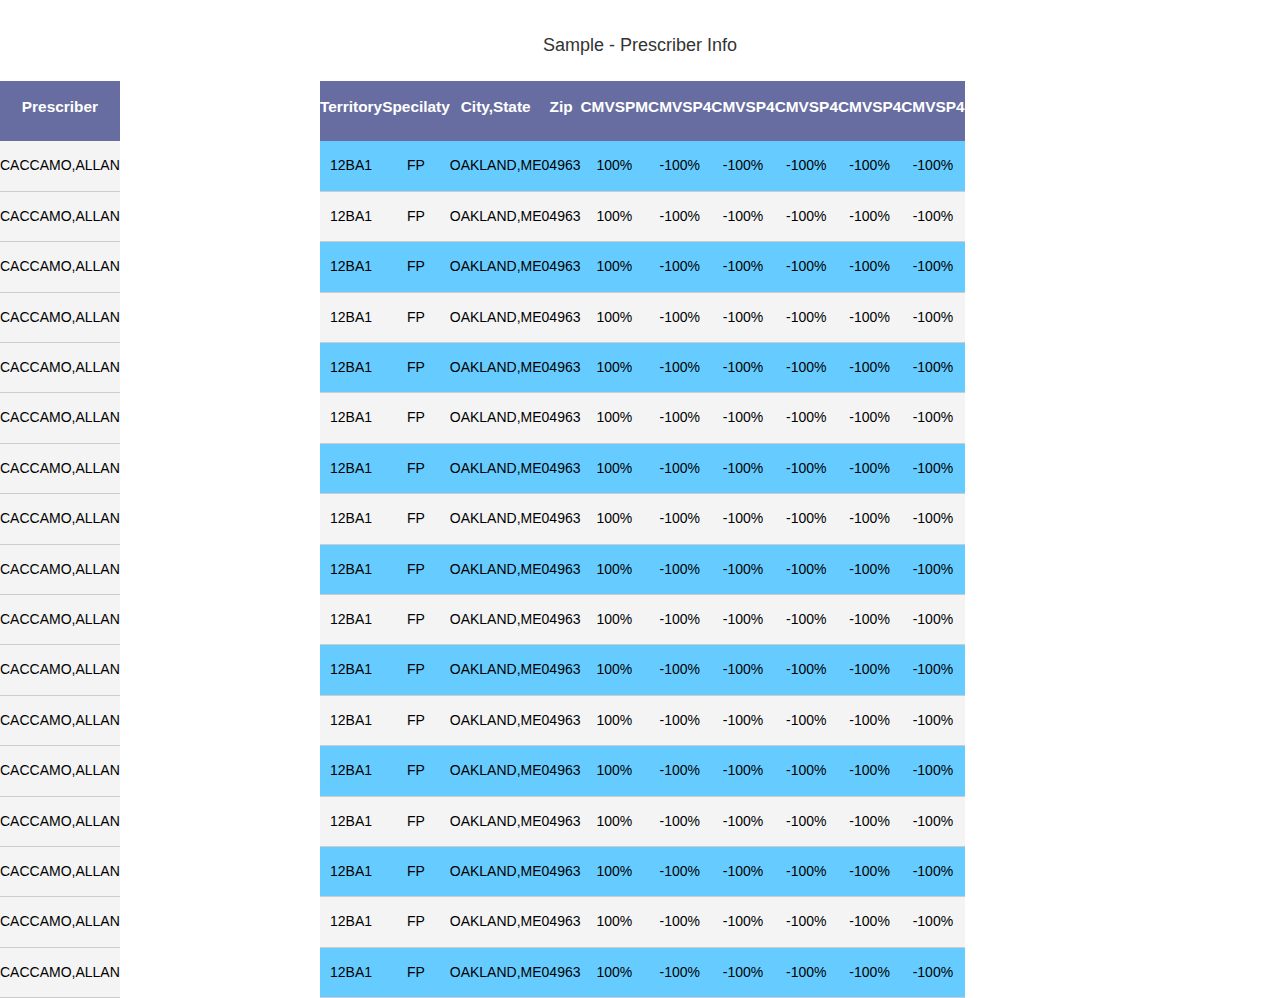
==== commit fa2521f1: "the initial" ====
--- a/index.html
+++ b/index.html
@@ -12,9 +12,6 @@
     <title>RitsuYan Io</title>
     <link rel="stylesheet" href="./css/swiper.min.css">
     <script src="./bower_components/jquery/dist/jquery.min.js"></script>
-    <script src="./js/jq_scroll.js"></script>
-    <script type="text/javascript" src="./bower_components/jquery-touchswipe/jquery.touchSwipe.min.js"></script>
-    <!--  <script src="./js/scroll.js"></script>
     <!-- Bootstrap -->
     <link href="./bower_components/bootstrap/dist/css/bootstrap.min.css" rel="stylesheet">
     <link rel="stylesheet" type="text/css" href="./css/main.css">
@@ -24,152 +21,312 @@
       <script src="//cdn.bootcss.com/html5shiv/3.7.2/html5shiv.min.js"></script>
       <script src="//cdn.bootcss.com/respond.js/1.4.2/respond.min.js"></script>
     <![endif]-->
-    <script type="text/javascript">
-          $(document).ready(function(){
-              $("#wrapper").Scroll({line:1,speed:100,timer:1000,up:"but_up",down:"but_down"});
-
-          })
-      </script>
+
 </head>
 
 <body>
-    <div class="container_wrap">
-        <h1 class="page_title">KPI 模板 </h1>
-        <div id="main"></div>
-        <div class="row indContainer">
-
-
-
-            <h2 class="row_title ">销售额</h2>
-            <p class="curr_goods">种类一</p>
-            <h4 class="curr_month">2013/07-2013/08</h4>
-
-            <!--the grid begin   -->
-            <div class="swiper-container">
-                <div class="swiper-wrapper">
-                    <div class="swiper-slide">
-                        <div class="col-xs-6 inde sales_vs_last active_box" data-inde="销售额">
-                            <p class="curr_inde_title">销售额 &nbsp;(元)</p>
-                            <span class="tringle  right"></span>
-                            <a href="#" class="curr_data">789,221,668</a>
-                            <a href="#" class="last_data">623,878,456</a>
-                        </div>
-
-                        <div class="col-xs-6 inde sales" data-inde="销售额vs目标销售额(元)">
-                            <p class="curr_inde_title">销售额vs<br>目标销售额 &nbsp; (元)</p>
-                            <span class="tringle right"></span>
-                            <a href="#" class="curr_data">789,221,668</a>
-                            <a href="#" class="last_data">623,878,456</a>
-                        </div>
-
-                        <div class="col-xs-6 inde average" data-inde="销售额vs去年销售额(元)">
-                            <p class="curr_inde_title">销售额vs<br>去年销售额 &nbsp; (元)</p>
-                            <span class="tringle right"></span>
-                            <a href="#" class="curr_data">789,221,668</a>
-                            <a href="#" class="last_data">623,878,456</a>
-                        </div>
-
-                        <div class="col-xs-6 inde profit" data-inde="销售额vs国内同类销售额(元)">
-                            <p class="curr_inde_title">销售额vs<br>国内同类销售额&nbsp;(元)</p>
-                            <span class="tringle right"></span>
-                            <a href="#" class="curr_data">789,221,668</a>
-                            <a href="#" class="last_data">623,878,456</a>
-                        </div>
-
-                        <div class="col-xs-6 inde total" data-inde="销售额vs国际同类销售额(元)">
-                            <p class="curr_inde_title">销售额vs<br>国际同类销售额&nbsp;(元)</p>
-                            <span class="tringle right"></span>
-                            <a href="#" class="curr_data">789,221,668</a>
-                            <a href="#" class="last_data">623,878,456</a>
-                        </div>
-
-                        <div class="col-xs-6 inde transaction" data-inde="总处方数">
-                            <p class="curr_inde_title">总处方数 &nbsp; (个)</p>
-                            <span class="tringle right"></span>
-                            <a href="#" class="curr_data">789,221,668</a>
-                            <a href="#" class="last_data">623,878,456</a>
-                        </div>
-                    </div>
-                    <!-- slide first page -->
-
-                    <div class="swiper-slide">
-                        <div class="col-xs-6 inde total" data-inde="page2_1(元)">
-                            <a class="curr_inde_title">销售额vs<br>国际同类销售额&nbsp;(元)</a>
-                            <span class="tringle right"></span>
-                            <a href="#" class="curr_data">789,221,668</a>
-                            <a href="#" class="last_data">623,878,456</a>
-                        </div>
-
-                        <div class="col-xs-6 inde transaction" data-inde="page2_2(元)">
-                            <p class="curr_inde_title">总处方数 &nbsp; (个)</p>
-                            <span class="tringle right"></span>
-                            <a href="#" class="curr_data">789,221,668</a>
-                            <a href="#" class="last_data">623,878,456</a>
-                        </div>
-                    </div>
-                </div>
-                <!-- wrapper  end -->
-            </div>
-            <!-- swipe container-->
-
-            <!-- wait to dynamic add -->
-            <!-- the grid end     -->
-
-            <div class="clearfix"></div>
-            <div class="swiper-pagination togglePage left">
-
-            </div>
-            <!-- togglePage  end -->
-        </div>
-        <!--  indeContainer end -->
-
-
-
-        <div class="indecatorArr">
-            <div class="inde_detail">
-                <span><i class=" sort_li arrow_down"></i>&nbsp;类别</span>
-                <span class="right sales_inde"><a class="curr_inde">销售额</a> <i class="sort_goods arrow_top"></i></span>
-            </div>
-            <!-- indecatorArr  end -->
-
-            <div id="wrapper">
-                <div id="scroller">
-                    <ul id="scroll_list">
-                        <li class="curr_type_goods list_goods">种类一 <span class="show_width"></span></li>
-                        <li class="list_goods">种类二 <span class="show_width"></span></li>
-                        <li class="list_goods">种类三 <span class="show_width"></span></li>
-                        <li class="list_goods">种类四 <span class="show_width"></span></li>
-                        <li class="list_goods">种类五 <span class="show_width"></span></li>
-                        <li class="list_goods">种类六 <span class="show_width"></span></li>
-                    </ul>
-                </div>
-            </div>
-        </div>
-    </div>
-    <!-- container_wrapper end  -->
-
-
-    <!-- jQuery (necessary for Bootstrap's JavaScript plugins) -->
+    <h4 style="text-align: center;padding-top: 2%;margin-bottom: 2%">Sample - Prescriber Info</h4>
+    <div class="con_wrap">
+          <div class="left fixed_con">
+               <table id="fixed_table">
+                   <thead  id="fixed_table_title" class="table-head">
+                     <tr>
+                          <th>Prescriber</th>
+                     </tr>
+                   </thead>
+                   <tbody id="fixed-body" class="table-body">
+                     <tr>
+                         <td>CACCAMO,ALLAN</td>
+                     </tr>
+                   <tr>
+                       <td>CACCAMO,ALLAN</td>
+                   </tr>
+                   <tr>
+                       <td>CACCAMO,ALLAN</td>
+                   </tr>
+                   <tr>
+                       <td>CACCAMO,ALLAN</td>
+                   </tr>
+                   <tr>
+                       <td>CACCAMO,ALLAN</td>
+                   </tr>
+                   <tr>
+                       <td>CACCAMO,ALLAN</td>
+                   </tr>
+                   <tr>
+                       <td>CACCAMO,ALLAN</td>
+                   </tr>
+                   <tr>
+                       <td>CACCAMO,ALLAN</td>
+                   </tr>
+                   <tr>
+                       <td>CACCAMO,ALLAN</td>
+                   </tr>
+                   <tr>
+                       <td>CACCAMO,ALLAN</td>
+                   </tr>
+                   <tr>
+                       <td>CACCAMO,ALLAN</td>
+                   </tr>
+                   <tr>
+                       <td>CACCAMO,ALLAN</td>
+                   </tr>
+                   <tr>
+                       <td>CACCAMO,ALLAN</td>
+                   </tr>
+                   <tr>
+                       <td>CACCAMO,ALLAN</td>
+                   </tr>
+                   <tr>
+                       <td>CACCAMO,ALLAN</td>
+                   </tr>
+                   <tr>
+                       <td>CACCAMO,ALLAN</td>
+                   </tr>
+                     <tr>
+                         <td>CACCAMO,ALLAN</td>
+                     </tr>
+                   </tbody>         <!-- tbody end -->
+
+               </table>   <!-- fixed_table_title end -->
+          </div>            <!-- fixed-con end -->
+
+          <div class="left swipe_con">
+               <table id="swipe_table">
+                   <thead id="swipe_table_title" class="table-head">
+                      <tr >
+                           <th>Territory</th>
+                           <th>Specilaty</th>
+                           <th>City,State</th>
+                           <th>Zip</th>
+                           <th>CMVSPM</th>
+                           <th>CMVSP4</th>
+                           <th>CMVSP4</th>
+                           <th>CMVSP4</th>
+                           <th>CMVSP4</th>
+                           <th>CMVSP4</th>
+
+                      </tr>
+                     <!-- th end -->
+                   </thead>
+
+                   <tbody id="swiper-body" class="table-body">
+                      <tr class="alt swiper-slide">
+                           <td>12BA1</td>
+                           <td>FP</td>
+                           <td>OAKLAND,ME</td>
+                           <td>04963</td>
+                           <td>100%</td>
+                           <td>-100%</td>
+                           <td>-100%</td>
+                           <td>-100%</td>
+                           <td>-100%</td>
+                           <td>-100%</td>
+                      </tr>
+                   <tr class="swiper-slide">
+                       <td>12BA1</td>
+                       <td>FP</td>
+                       <td>OAKLAND,ME</td>
+                       <td>04963</td>
+                       <td>100%</td>
+                       <td>-100%</td>
+                       <td>-100%</td>
+                       <td>-100%</td>
+                       <td>-100%</td>
+                       <td>-100%</td>
+                   </tr>
+                   <tr class="alt swiper-slide">
+                       <td>12BA1</td>
+                       <td>FP</td>
+                       <td>OAKLAND,ME</td>
+                       <td>04963</td>
+                       <td>100%</td>
+                       <td>-100%</td>
+                       <td>-100%</td>
+                       <td>-100%</td>
+                       <td>-100%</td>
+                       <td>-100%</td>
+                   </tr>
+                   <tr class="swiper-slide">
+                       <td>12BA1</td>
+                       <td>FP</td>
+                       <td>OAKLAND,ME</td>
+                       <td>04963</td>
+                       <td>100%</td>
+                       <td>-100%</td>
+                       <td>-100%</td>
+                       <td>-100%</td>
+                       <td>-100%</td>
+                       <td>-100%</td>
+                   </tr>
+                   <tr class="alt swiper-slide">
+                       <td>12BA1</td>
+                       <td>FP</td>
+                       <td>OAKLAND,ME</td>
+                       <td>04963</td>
+                       <td>100%</td>
+                       <td>-100%</td>
+                       <td>-100%</td>
+                       <td>-100%</td>
+                       <td>-100%</td>
+                       <td>-100%</td>
+                   </tr>
+                   <tr class="swiper-slide">
+                       <td>12BA1</td>
+                       <td>FP</td>
+                       <td>OAKLAND,ME</td>
+                       <td>04963</td>
+                       <td>100%</td>
+                       <td>-100%</td>
+                       <td>-100%</td>
+                       <td>-100%</td>
+                       <td>-100%</td>
+                       <td>-100%</td>
+                   </tr>
+                   <tr class="alt swiper-slide">
+                       <td>12BA1</td>
+                       <td>FP</td>
+                       <td>OAKLAND,ME</td>
+                       <td>04963</td>
+                       <td>100%</td>
+                       <td>-100%</td>
+                       <td>-100%</td>
+                       <td>-100%</td>
+                       <td>-100%</td>
+                       <td>-100%</td>
+                   </tr>
+                   <tr class="swiper-slide">
+                       <td>12BA1</td>
+                       <td>FP</td>
+                       <td>OAKLAND,ME</td>
+                       <td>04963</td>
+                       <td>100%</td>
+                       <td>-100%</td>
+                       <td>-100%</td>
+                       <td>-100%</td>
+                       <td>-100%</td>
+                       <td>-100%</td>
+                   </tr>
+                   <tr class="alt swiper-slide">
+                       <td>12BA1</td>
+                       <td>FP</td>
+                       <td>OAKLAND,ME</td>
+                       <td>04963</td>
+                       <td>100%</td>
+                       <td>-100%</td>
+                       <td>-100%</td>
+                       <td>-100%</td>
+                       <td>-100%</td>
+                       <td>-100%</td>
+                   </tr>
+                   <tr class="swiper-slide">
+                       <td>12BA1</td>
+                       <td>FP</td>
+                       <td>OAKLAND,ME</td>
+                       <td>04963</td>
+                       <td>100%</td>
+                       <td>-100%</td>
+                       <td>-100%</td>
+                       <td>-100%</td>
+                       <td>-100%</td>
+                       <td>-100%</td>
+                   </tr>
+                   <tr class="alt swiper-slide">
+                       <td>12BA1</td>
+                       <td>FP</td>
+                       <td>OAKLAND,ME</td>
+                       <td>04963</td>
+                       <td>100%</td>
+                       <td>-100%</td>
+                       <td>-100%</td>
+                       <td>-100%</td>
+                       <td>-100%</td>
+                       <td>-100%</td>
+                   </tr>
+                   <tr class="swiper-slide">
+                       <td>12BA1</td>
+                       <td>FP</td>
+                       <td>OAKLAND,ME</td>
+                       <td>04963</td>
+                       <td>100%</td>
+                       <td>-100%</td>
+                       <td>-100%</td>
+                       <td>-100%</td>
+                       <td>-100%</td>
+                       <td>-100%</td>
+                   </tr>
+                   <tr class="alt swiper-slide">
+                       <td>12BA1</td>
+                       <td>FP</td>
+                       <td>OAKLAND,ME</td>
+                       <td>04963</td>
+                       <td>100%</td>
+                       <td>-100%</td>
+                       <td>-100%</td>
+                       <td>-100%</td>
+                       <td>-100%</td>
+                       <td>-100%</td>
+                   </tr>
+                   <tr class="swiper-slide">
+                       <td>12BA1</td>
+                       <td>FP</td>
+                       <td>OAKLAND,ME</td>
+                       <td>04963</td>
+                       <td>100%</td>
+                       <td>-100%</td>
+                       <td>-100%</td>
+                       <td>-100%</td>
+                       <td>-100%</td>
+                       <td>-100%</td>
+                   </tr>
+                      <tr class="alt swiper-slide">
+                          <td>12BA1</td>
+                          <td>FP</td>
+                          <td>OAKLAND,ME</td>
+                          <td>04963</td>
+                          <td>100%</td>
+                          <td>-100%</td>
+                          <td>-100%</td>
+                          <td>-100%</td>
+                          <td>-100%</td>
+                          <td>-100%</td>
+                      </tr>
+                      <tr class="swiper-slide">
+                          <td>12BA1</td>
+                          <td>FP</td>
+                          <td>OAKLAND,ME</td>
+                          <td>04963</td>
+                          <td>100%</td>
+                          <td>-100%</td>
+                          <td>-100%</td>
+                          <td>-100%</td>
+                          <td>-100%</td>
+                          <td>-100%</td>
+                      </tr>
+                      <tr class="alt swiper-slide">
+                          <td>12BA1</td>
+                          <td>FP</td>
+                          <td>OAKLAND,ME</td>
+                          <td>04963</td>
+                          <td>100%</td>
+                          <td>-100%</td>
+                          <td>-100%</td>
+                          <td>-100%</td>
+                          <td>-100%</td>
+                          <td>-100%</td>
+                      </tr>
+                   </tbody>
+
+
+               </table>   <!-- swipe table end -->
+          </div> <!-- swipe_con end -->
+    </div>  <!-- con_wrap end -->
+
 
     <script src="./js/hammer.min.js"></script>
-    <script src="./js/scroll.js"></script>
-    <script src="./js/swiper.min.js"></script>
-    <script src="./bower_components/echarts/dist/echarts.min.js"></script>
-
-    <script>
-      var swiper = new Swiper('.swiper-container', {
-          nextButton: '.swiper-button-next',
-          prevButton: '.swiper-button-prev',
-          pagination: '.swiper-pagination',
-          paginationType: 'bullets'
-      });
-
-
-  </script>
-
-
-    <!--  sec echarts config -->
+    <script src="./js/touch.js"></script>
+    <script src="./js/jquery-scrolltofixed-min.js"></script>
+
 
 </body>
-
 </html>--- a/css/main.css
+++ b/css/main.css
@@ -1,32 +1,22 @@
-/**********      page        ich
-
-**********
-		TODO the curr respon device base on ip6
-
-**********/
 
 /**********      public         css   ********************/
 *{
 	 margin: 0;
 	padding: 0;
-	transition: color 1s;
 }
-a:hover,link{
+a,a:hover,link{
 	 text-decoration: none;
 }
 html,body{
 	 height: 100%;
 }
+body{
+	 overflow: hidden;
+
+}
 li{
 	 list-style: none;
 
-}
-h1,h2,h3,h4,h5{
-	 margin: 0;
-	padding: 0;
-}
-a{
-	 text-decoration: none;
 }
 span{
 	 margin: 0;
@@ -35,7 +25,6 @@
 }
 .left{
 	 float: left;
-	display: inline-block;
 }
 .right{
 	float: right;
@@ -44,407 +33,74 @@
 .clearfix_ri{
 	clear: right;
 }
-
-.tringle{
-	 margin-top: 0;
-}
-.red_tringle_top{
-	width:0;
-	height:0;
-	border-left:1em solid transparent;
-	border-right:1em solid transparent;
-	border-bottom:1.5em solid red;
-}
-.red_tringle_bottom{
-	width:0;
-	height:0;
-	border-left:1em solid transparent;
-	border-right:1em solid transparent;
-	border-top:1.5em solid red;
-	margin:  0 !important;
-	padding: 0 !important;
-}
-
-.green_tringle_top{
-	width:0;
-	height:0;
-	border-left:2rem solid transparent;
-	border-right:2rem solid transparent;
-	border-bottom:2rem solid green;
-}
-.green_tringle_bottom{
-	width:0;
-	height:0;
-	border-left:2rem solid transparent;
-	border-right:2rem solid transparent;
-	border-top:2rem solid green;
-}
-
-/* the css style important rank sort by */
-.active_box{
-	 border-color: #6f6f6f !important;
-	 background-color: #eeeeee !important;
-}
-
-
-.active_circle{
-	 background-color: #7d7d7d !important;
-}
-
-
-.arrow_down{
-	width:0;
-	height:0;
-	border-left:.5em solid transparent;
-	border-right:.5em solid transparent;
-	border-top:.8em solid #7d7d7d;
-	display: inline-block;
-}
-
-.arrow_top{
-	width:0;
-	height:0;
-	border-left:.5em solid transparent;
-	border-right:.5em solid transparent;
-	border-bottom:.8em solid #7d7d7d;
-	display: inline-block;
-}
-
-
-.swiper-pagination-bullet{
-	 display: inline-block !important;
-	background: #cecece !important;
-
-}
-.swiper-pagination-bullet:first-child{
-	  margin-right: 3%;
-}
-.swiper-pagination-bullet-active {
-	background: #7d7d7d !important;
-}
-
-	/*********       publice        css       end ************/
-.container_wrap{                   /* total wrapper */
-	 background: #ffffff;
-	 width: 100% ;
-	 height: 100% ;
-
-}
-.page_title{
-	/* TODO height 2.7% */
-	 text-align: center;
-	 height: 2.7%;
-	font-size: 1em;
-}
-.row_title,.curr_goods{
-   font-size: 1.25em;
-}
-.row_title{
-	  color: #6f6f6f;
-}
-.curr_goods{
-	 color: #919191;
-}
-.curr_month{
-	 float: right;
-	margin-right: 8%;
-}
-.indContainer,.indecatorArr{
-    background: #eeeeee;
-	margin: 0 auto 0 auto;
-	width: 100%;
-}
-
-.indContainer{
-	/* padding-left-right 18px top 20px*/
-	/* the parent width 100% 750px*/
-  /* height 682
-   page height 1334
-  */
-  padding:2.6% 0 0 8% ;
-  height: 60%;  /*  55% */
-}
-.curr_goods{
-	 color: #cccccc;
-	 display: inline-block;
-	 margin-bottom: 20px;
-}
-
-.inde{
-    /*   width 346 height 160
-        the parent elem  width  750 height 682
-        now 175 * 83
-        46 * 23 %
-    */
-	width: 46%;
-	height: 23%;
-	background: white;
-	padding: 2% 3% 1% 2%;
-	border: 1px solid #cccccc;
-	border-radius: 5%;
-    margin-bottom: 2%;
-	overflow: hidden !important;
-	float: left;
-
-	/*box-shadow: 1px 1px black;*/
-}
-
-.curr_inde_title{
-	font-size: 0.9rem;
-	color: #6f6f6f;
-	line-height: 1.2rem;
-	height: 1rem;
-    display: inline-block;
-	float: left;
-	margin-bottom: 15%;
-}
-
-.curr_data{
-    font-size: 2.2rem;
-	color: #6f6f6f;
-	display: block;
-	margin-left: 20%;
-	margin-top: 2%;
-}
-.last_data{
-	 font-size: 1.8rem;
-	 color: #5a7c96;
-	display: block;
-	 margin-left: 37%;
-	margin-top: -3%;
-
-}
-
-
-.inde:nth-child(even){
-	  margin-right: 2%;  /*2%*/
-
-}
-
-.togglePage{
-    width: 100%;
-	height: 2em;
-	background: #eeeeee;
-	text-align: center;
-	margin-top: 1%;
-	margin-left: -8%;
-
-
-}
-
-
-.indecatorArr{
-	/* box height 1334
-	   this height 520
-	*/
-	height: 39%;
-	position: relative;
-}
-
-
-.inde_detail{
-	  /*
-	  	 height 118px
-	  */
-	width: 100%;
-	height: 24.6%;
-	z-index: 10;
-	position: absolute;
-	background-color: rgba(229,229,229,0.1);
-	opacity: 0.8;
-	padding-top: 2%;
-	padding-left: 4%;
-}
-.sales_inde{
-	  margin-right: 1em;
-	  color: #ababab;
+.ov-hid{
+	overflow: hidden;
 }
 
 
 
-/******************/
+/**************************** public css end  *************************************************/
 
-#wrapper {
-	position: absolute;
-	overflow: hidden;
-	left: 0;
-	top: 8%;
-	bottom: 0;
-	right:0;
+/**************************** main css start  *************************************************/
 
+table{
+	 border-collapse: collapse;
+
+}
+table th{
+	font-size:1.1em;
+	text-align:center;
+	padding-top:1em;
+	padding-bottom:1.5em;
+	background-color: #676da1;
+	color:#ffffff;
+
+ }
+table td{
+	text-align:center;
+	padding-top:1em;
+	padding-bottom:1.1em;
+	background-color: #f4f4f4;
+	color:#000;
+	border-bottom: 1px solid #ccc;
+}
+
+.con_wrap{
+	 width: 100%;
+}
+.fixed_con{
+	 width:25%;
+}
+.swipe_con{
+     width: 72%;
+}
+tr.alt td{
+	background: #66ccff;
 }
 
 
-#scroller li {
-	padding: 0 10px;
-	height: 40px;
-	line-height:1.2em;
-	background-color: #eee;
-	font-size: 1.2em;
-	color:#6f6f6f;
+#swiper-body{
 
-
+	z-index: -1000;
+	position: relative;
+}
+#fixed_table{
+	 position: relative;
+	z-index: 100;
 }
 
-.obj_data{
-	 opacity: 0;
+.table-head{
+	 position: relative;
+	 z-index: 10000;
 }
-
-.curr_type_goods{
-	width: 100%;
-	border-radius: 5%;
-	background: white !important;
-	display: block;
-	z-index: 2000;
-	margin:2% 0 1% 0;
-	/*������Ƕ��Ԫ���� 3D �ռ���γ��֣����� 3D*/
-	-webkit-transform-style: preserve-3d;
-	/*�����ý���ת����Ԫ�صı���������û�ʱ�Ƿ�ɼ������أ�*/
-	-webkit-backface-visibility: hidden;
-
+.table-body{
+	 position: relative;
+	z-index: -100000;
 }
-
-.type_rect{
-
-	 height: .7em;
-	 background-color: red;
-	 margin-top: 3%;
-     display: inline-block !important;
-	margin-left: 40%;
-
-
-}
-/**********************/
-
-
-
-/**************************** ipad  media query   css  start****************************/
-
-/* i5 max width 320px */
-@media screen and (max-device-width: 320px) and (min-device-width: 320px){
-	.tringle{
-
-	}
-	.curr_data{
-		font-size: 1.8rem;
-		margin-top: 0;
-	}
-	.last_data{
-		font-size: 1.3rem;
-		margin-top: -4%;
-	}
-	.indContainer{
-		height: 68%;
-	}
-    .curr_inde_title{
-        width: 58%;
-	}
-	.inde{
-		 height: 24%;
-		 padding-bottom: 8%;
-	}
-}
-
-/* galaxy 5 max width 320px */
-@media screen and (max-device-width: 360px) and (min-device-width: 360px){
-	.tringle{
-		margin-top: -25%;
-		margin-right: -20%;
-	}
-	.curr_data{
-		 font-size: 1.8rem;
-	}
-	.last_data{
-		 font-size: 1.5rem;
-		 margin-top: -4%;
-	}
-	.indContainer{
-		 height: 58%;
-	}
-
-}
-
-
-/* i6 max width 375px */
-@media screen and (max-device-width: 375px) {
-	 .inde{
-		  padding: 2% 8% 0 2%;
-	 }
-	.tringle{
-		margin-top: 0;
-		margin-right: 0 !important;
-	}
-	.togglePage{
-		 margin-top: -1%;
-	}
-}
-
-
-/* ipad max width 768px*/
-@media screen and (min-device-width: 768px) {
-	.tringle{
-		margin-top: 0;
-		margin-bottom: 6%;
-
-	}
-	.curr_data{
-		font-size: 3.6rem;
-		margin-right: -30%;
-		margin-top: 2%;
-	}
-	.last_data{
-		font-size: 3rem;
-		margin-top: -4%;
-	}
-	.inde{
-		 padding-bottom: 2%;
-	}
-}
-
-/**************************** ipad  media query   css  end ************************/
-
-
-
-/**************************** animate  start  ********************************/
-
-.show_width{
-	  transition: all 1s ease;
-	  color: dimgray;
-	font-size: 1em;
-}
-
-.toggle_show_width{
-	 margin-left: 20%;
-	transition: all 1s ease;
-}
-/**************************** animate end  *********************************/
-
-/**************************** styles rewrite begin ******************************/
-.inde:nth-child(2n) {
-	margin-left: 4%;
-}
-/**************************** styles rewrite end******************************/
-
-
-.pla_title{
-	  position: absolute;
-	  left: 10%;
-	  top : 6%;
-	  font-family: normal;
-	  font-size: 1.6em;
-	  font-weight: bold;
-}
-
-.toggle_per_color{
-	color: #3E6945;
-}
-
-/* height required
+/**************************** main css end    *************************************************/
 
 
 
 
 
 
-
-
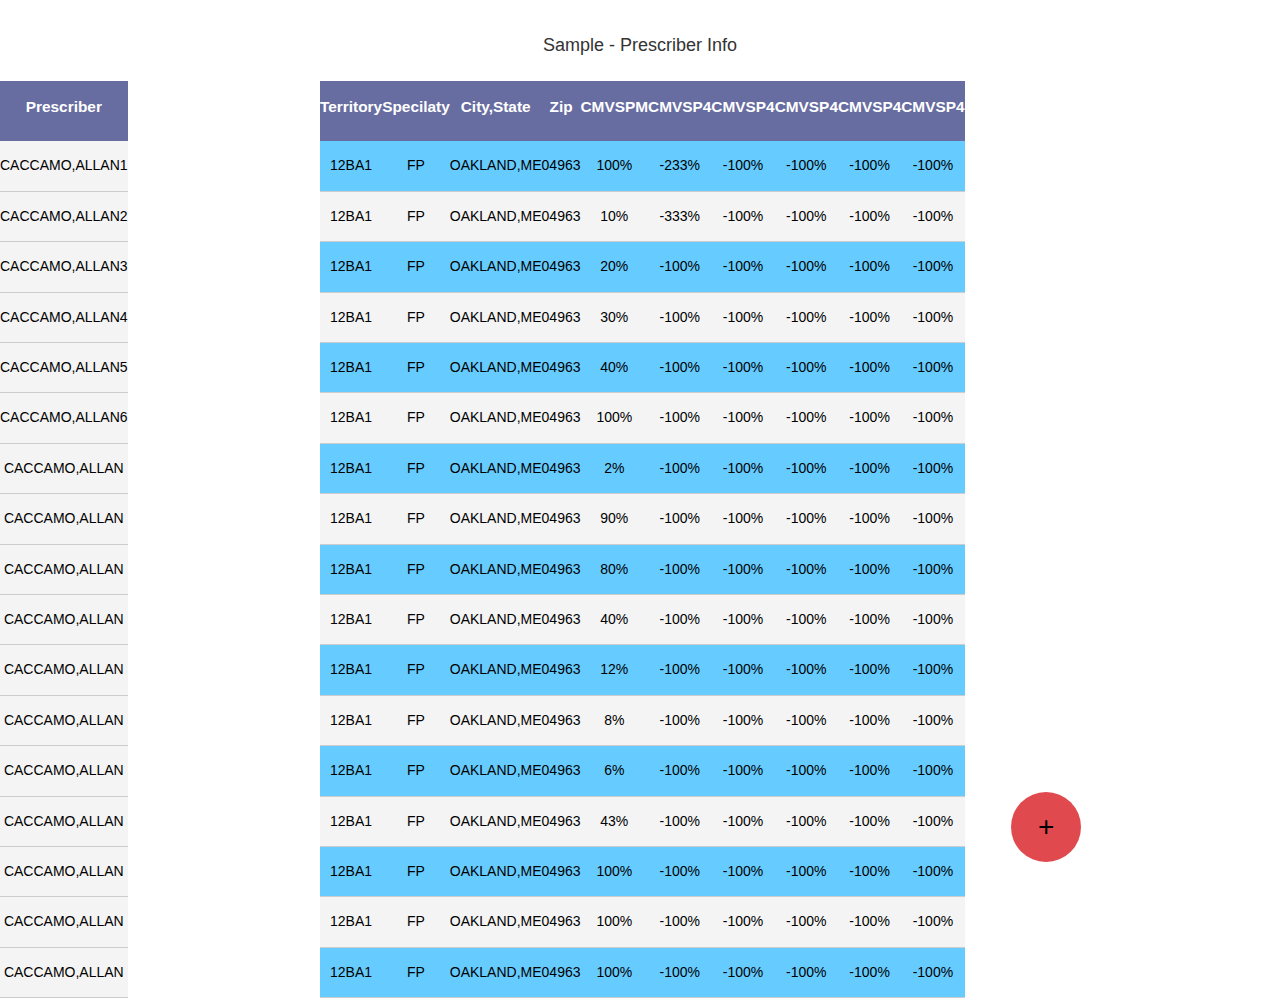
==== commit f9444dc5: "the choose column" ====
--- a/index.html
+++ b/index.html
@@ -11,10 +11,14 @@
     <!-- 上述3个meta标签*必须*放在最前面，任何其他内容都*必须*跟随其后！ -->
     <title>RitsuYan Io</title>
     <link rel="stylesheet" href="./css/swiper.min.css">
-    <script src="./bower_components/jquery/dist/jquery.min.js"></script>
+    <script type="text/javascript" src="http://apps.bdimg.com/libs/jquery/2.1.4/jquery.min.js"></script>
+
+
     <!-- Bootstrap -->
+    <script src="./bower_components/bootstrap/dist/js/bootstrap.min.js" ></script>
     <link href="./bower_components/bootstrap/dist/css/bootstrap.min.css" rel="stylesheet">
     <link rel="stylesheet" type="text/css" href="./css/main.css">
+
     <!-- HTML5 shim and Respond.js for IE8 support of HTML5 elements and media queries -->
     <!-- WARNING: Respond.js doesn't work if you view the page via file:// -->
     <!--[if lt IE 9]>
@@ -36,22 +40,22 @@
                    </thead>
                    <tbody id="fixed-body" class="table-body">
                      <tr>
-                         <td>CACCAMO,ALLAN</td>
+                         <td>CACCAMO,ALLAN1</td>
                      </tr>
                    <tr>
-                       <td>CACCAMO,ALLAN</td>
-                   </tr>
-                   <tr>
-                       <td>CACCAMO,ALLAN</td>
-                   </tr>
-                   <tr>
-                       <td>CACCAMO,ALLAN</td>
-                   </tr>
-                   <tr>
-                       <td>CACCAMO,ALLAN</td>
-                   </tr>
-                   <tr>
-                       <td>CACCAMO,ALLAN</td>
+                       <td>CACCAMO,ALLAN2</td>
+                   </tr>
+                   <tr>
+                       <td>CACCAMO,ALLAN3</td>
+                   </tr>
+                   <tr>
+                       <td>CACCAMO,ALLAN4</td>
+                   </tr>
+                   <tr>
+                       <td>CACCAMO,ALLAN5</td>
+                   </tr>
+                   <tr>
+                       <td>CACCAMO,ALLAN6</td>
                    </tr>
                    <tr>
                        <td>CACCAMO,ALLAN</td>
@@ -99,7 +103,11 @@
                            <th>Specilaty</th>
                            <th>City,State</th>
                            <th>Zip</th>
-                           <th>CMVSPM</th>
+                           <th onclick="sort_attr({
+      'dom': document.getElementById('swipe_table'),
+      'related': document.getElementById('fixed_table'),
+      'index' : 4
+})">CMVSPM</th>
                            <th>CMVSP4</th>
                            <th>CMVSP4</th>
                            <th>CMVSP4</th>
@@ -117,12 +125,60 @@
                            <td>OAKLAND,ME</td>
                            <td>04963</td>
                            <td>100%</td>
+                           <td>-233%</td>
                            <td>-100%</td>
                            <td>-100%</td>
                            <td>-100%</td>
                            <td>-100%</td>
-                           <td>-100%</td>
-                      </tr>
+                      </tr>
+                   <tr class="swiper-slide">
+                       <td>12BA1</td>
+                       <td>FP</td>
+                       <td>OAKLAND,ME</td>
+                       <td>04963</td>
+                       <td>10%</td>
+                       <td>-333%</td>
+                       <td>-100%</td>
+                       <td>-100%</td>
+                       <td>-100%</td>
+                       <td>-100%</td>
+                   </tr>
+                   <tr class="alt swiper-slide">
+                       <td>12BA1</td>
+                       <td>FP</td>
+                       <td>OAKLAND,ME</td>
+                       <td>04963</td>
+                       <td>20%</td>
+                       <td>-100%</td>
+                       <td>-100%</td>
+                       <td>-100%</td>
+                       <td>-100%</td>
+                       <td>-100%</td>
+                   </tr>
+                   <tr class="swiper-slide">
+                       <td>12BA1</td>
+                       <td>FP</td>
+                       <td>OAKLAND,ME</td>
+                       <td>04963</td>
+                       <td>30%</td>
+                       <td>-100%</td>
+                       <td>-100%</td>
+                       <td>-100%</td>
+                       <td>-100%</td>
+                       <td>-100%</td>
+                   </tr>
+                   <tr class="alt swiper-slide">
+                       <td>12BA1</td>
+                       <td>FP</td>
+                       <td>OAKLAND,ME</td>
+                       <td>04963</td>
+                       <td>40%</td>
+                       <td>-100%</td>
+                       <td>-100%</td>
+                       <td>-100%</td>
+                       <td>-100%</td>
+                       <td>-100%</td>
+                   </tr>
                    <tr class="swiper-slide">
                        <td>12BA1</td>
                        <td>FP</td>
@@ -140,139 +196,91 @@
                        <td>FP</td>
                        <td>OAKLAND,ME</td>
                        <td>04963</td>
-                       <td>100%</td>
-                       <td>-100%</td>
-                       <td>-100%</td>
-                       <td>-100%</td>
-                       <td>-100%</td>
-                       <td>-100%</td>
-                   </tr>
-                   <tr class="swiper-slide">
-                       <td>12BA1</td>
-                       <td>FP</td>
-                       <td>OAKLAND,ME</td>
-                       <td>04963</td>
-                       <td>100%</td>
-                       <td>-100%</td>
-                       <td>-100%</td>
-                       <td>-100%</td>
-                       <td>-100%</td>
-                       <td>-100%</td>
-                   </tr>
-                   <tr class="alt swiper-slide">
-                       <td>12BA1</td>
-                       <td>FP</td>
-                       <td>OAKLAND,ME</td>
-                       <td>04963</td>
-                       <td>100%</td>
-                       <td>-100%</td>
-                       <td>-100%</td>
-                       <td>-100%</td>
-                       <td>-100%</td>
-                       <td>-100%</td>
-                   </tr>
-                   <tr class="swiper-slide">
-                       <td>12BA1</td>
-                       <td>FP</td>
-                       <td>OAKLAND,ME</td>
-                       <td>04963</td>
-                       <td>100%</td>
-                       <td>-100%</td>
-                       <td>-100%</td>
-                       <td>-100%</td>
-                       <td>-100%</td>
-                       <td>-100%</td>
-                   </tr>
-                   <tr class="alt swiper-slide">
-                       <td>12BA1</td>
-                       <td>FP</td>
-                       <td>OAKLAND,ME</td>
-                       <td>04963</td>
-                       <td>100%</td>
-                       <td>-100%</td>
-                       <td>-100%</td>
-                       <td>-100%</td>
-                       <td>-100%</td>
-                       <td>-100%</td>
-                   </tr>
-                   <tr class="swiper-slide">
-                       <td>12BA1</td>
-                       <td>FP</td>
-                       <td>OAKLAND,ME</td>
-                       <td>04963</td>
-                       <td>100%</td>
-                       <td>-100%</td>
-                       <td>-100%</td>
-                       <td>-100%</td>
-                       <td>-100%</td>
-                       <td>-100%</td>
-                   </tr>
-                   <tr class="alt swiper-slide">
-                       <td>12BA1</td>
-                       <td>FP</td>
-                       <td>OAKLAND,ME</td>
-                       <td>04963</td>
-                       <td>100%</td>
-                       <td>-100%</td>
-                       <td>-100%</td>
-                       <td>-100%</td>
-                       <td>-100%</td>
-                       <td>-100%</td>
-                   </tr>
-                   <tr class="swiper-slide">
-                       <td>12BA1</td>
-                       <td>FP</td>
-                       <td>OAKLAND,ME</td>
-                       <td>04963</td>
-                       <td>100%</td>
-                       <td>-100%</td>
-                       <td>-100%</td>
-                       <td>-100%</td>
-                       <td>-100%</td>
-                       <td>-100%</td>
-                   </tr>
-                   <tr class="alt swiper-slide">
-                       <td>12BA1</td>
-                       <td>FP</td>
-                       <td>OAKLAND,ME</td>
-                       <td>04963</td>
-                       <td>100%</td>
-                       <td>-100%</td>
-                       <td>-100%</td>
-                       <td>-100%</td>
-                       <td>-100%</td>
-                       <td>-100%</td>
-                   </tr>
-                   <tr class="swiper-slide">
-                       <td>12BA1</td>
-                       <td>FP</td>
-                       <td>OAKLAND,ME</td>
-                       <td>04963</td>
-                       <td>100%</td>
-                       <td>-100%</td>
-                       <td>-100%</td>
-                       <td>-100%</td>
-                       <td>-100%</td>
-                       <td>-100%</td>
-                   </tr>
-                   <tr class="alt swiper-slide">
-                       <td>12BA1</td>
-                       <td>FP</td>
-                       <td>OAKLAND,ME</td>
-                       <td>04963</td>
-                       <td>100%</td>
-                       <td>-100%</td>
-                       <td>-100%</td>
-                       <td>-100%</td>
-                       <td>-100%</td>
-                       <td>-100%</td>
-                   </tr>
-                   <tr class="swiper-slide">
-                       <td>12BA1</td>
-                       <td>FP</td>
-                       <td>OAKLAND,ME</td>
-                       <td>04963</td>
-                       <td>100%</td>
+                       <td>2%</td>
+                       <td>-100%</td>
+                       <td>-100%</td>
+                       <td>-100%</td>
+                       <td>-100%</td>
+                       <td>-100%</td>
+                   </tr>
+                   <tr class="swiper-slide">
+                       <td>12BA1</td>
+                       <td>FP</td>
+                       <td>OAKLAND,ME</td>
+                       <td>04963</td>
+                       <td>90%</td>
+                       <td>-100%</td>
+                       <td>-100%</td>
+                       <td>-100%</td>
+                       <td>-100%</td>
+                       <td>-100%</td>
+                   </tr>
+                   <tr class="alt swiper-slide">
+                       <td>12BA1</td>
+                       <td>FP</td>
+                       <td>OAKLAND,ME</td>
+                       <td>04963</td>
+                       <td>80%</td>
+                       <td>-100%</td>
+                       <td>-100%</td>
+                       <td>-100%</td>
+                       <td>-100%</td>
+                       <td>-100%</td>
+                   </tr>
+                   <tr class="swiper-slide">
+                       <td>12BA1</td>
+                       <td>FP</td>
+                       <td>OAKLAND,ME</td>
+                       <td>04963</td>
+                       <td>40%</td>
+                       <td>-100%</td>
+                       <td>-100%</td>
+                       <td>-100%</td>
+                       <td>-100%</td>
+                       <td>-100%</td>
+                   </tr>
+                   <tr class="alt swiper-slide">
+                       <td>12BA1</td>
+                       <td>FP</td>
+                       <td>OAKLAND,ME</td>
+                       <td>04963</td>
+                       <td>12%</td>
+                       <td>-100%</td>
+                       <td>-100%</td>
+                       <td>-100%</td>
+                       <td>-100%</td>
+                       <td>-100%</td>
+                   </tr>
+                   <tr class="swiper-slide">
+                       <td>12BA1</td>
+                       <td>FP</td>
+                       <td>OAKLAND,ME</td>
+                       <td>04963</td>
+                       <td>8%</td>
+                       <td>-100%</td>
+                       <td>-100%</td>
+                       <td>-100%</td>
+                       <td>-100%</td>
+                       <td>-100%</td>
+                   </tr>
+                   <tr class="alt swiper-slide">
+                       <td>12BA1</td>
+                       <td>FP</td>
+                       <td>OAKLAND,ME</td>
+                       <td>04963</td>
+                       <td>6%</td>
+                       <td>-100%</td>
+                       <td>-100%</td>
+                       <td>-100%</td>
+                       <td>-100%</td>
+                       <td>-100%</td>
+                   </tr>
+                   <tr class="swiper-slide">
+                       <td>12BA1</td>
+                       <td>FP</td>
+                       <td>OAKLAND,ME</td>
+                       <td>04963</td>
+                       <td>43%</td>
                        <td>-100%</td>
                        <td>-100%</td>
                        <td>-100%</td>
@@ -322,11 +330,38 @@
           </div> <!-- swipe_con end -->
     </div>  <!-- con_wrap end -->
 
+    <div id="fixed_btn">+</div>
+
 
     <script src="./js/hammer.min.js"></script>
     <script src="./js/touch.js"></script>
-    <script src="./js/jquery-scrolltofixed-min.js"></script>
-
+    <script src="./js/main.js" charset="utf-8"></script>
+    <script>
+       var hammer_btn = new Hammer(document.getElementById('fixed_btn'));
+
+        hammer_btn.on('tap', function (evt) {
+
+            is_show = show_btn({
+                 'dom':document.getElementById('fixed_btn')
+            })
+
+            if(document.getElementById('fixed_btn').childNodes.length > 1) {
+                for (var i = 1; i < 4; i++) {
+                    var hammer_btn = new Hammer(document.getElementById('fixed_btn').childNodes[i]);
+                    hammer_btn.on('tap', function (ev) {
+                        var $name = ev.target.innerHTML.trim();
+
+                        cre_view({
+                             'name' : $name
+                         })
+                    })
+
+                }
+            }
+        })
+
+
+    </script>
 
 </body>
 </html>--- a/css/main.css
+++ b/css/main.css
@@ -35,6 +35,10 @@
 }
 .ov-hid{
 	overflow: hidden;
+}
+
+.active_line{
+	 background-color: #66ccff;
 }
 
 
@@ -97,10 +101,84 @@
 	 position: relative;
 	z-index: -100000;
 }
+
+#fixed_btn{
+	width: 2.5em;
+	line-height: 2.5em;
+	border-radius: 2em;
+	background: rgba(216,27,33,.8);
+	position: absolute;
+	left: 79%;
+	top: 88%;
+	color: black;
+	text-align: center;
+	font-size: 2em;
+	transition: all 1s ease-out;
+}
+
+
+.fun_btn{
+	width: 2em;
+	height: 2em;
+	line-height: 2em;
+	border-radius: 1em;
+	background: rgba(216,27,33,.8);
+	position: absolute;
+	color: black;
+	text-align: center;
+	font-size: smaller;
+	transition: all 1s ease-out;
+}
+.fun_btn:last-child{
+	left: 21% !important;
+	top: -94% !important;
+
+}
+
+.tb_title{
+	 font-weight: bold;
+	 text-align: center;
+}
+.tb_title a{
+
+}
+
+.tb_con{
+	    margin-top: 26%;
+    margin-left: 5%;
+    margin-right: 5%;
+}
+.con_line{
+	    height: 2em;
+    font-size: 1.5em;
+    border-bottom: 1px solid #ccc;
+    display: block;
+    margin-bottom: 3%;
+}
 /**************************** main css end    *************************************************/
+
+
+
+/*************************** sec view  start  ***************************************/
+
+.panel-collapse{
+	 height:30em !important;
+}
+
+.panel-collapse{
+	 overflow: scroll;
+}
+
+#accordion span{
+	display: block !important;
+
+}
+#accordion span input{
+	margin-right: 8em;
+}
+/*************************** sec view   end   ***************************************/
 
 
 
 
 
-
